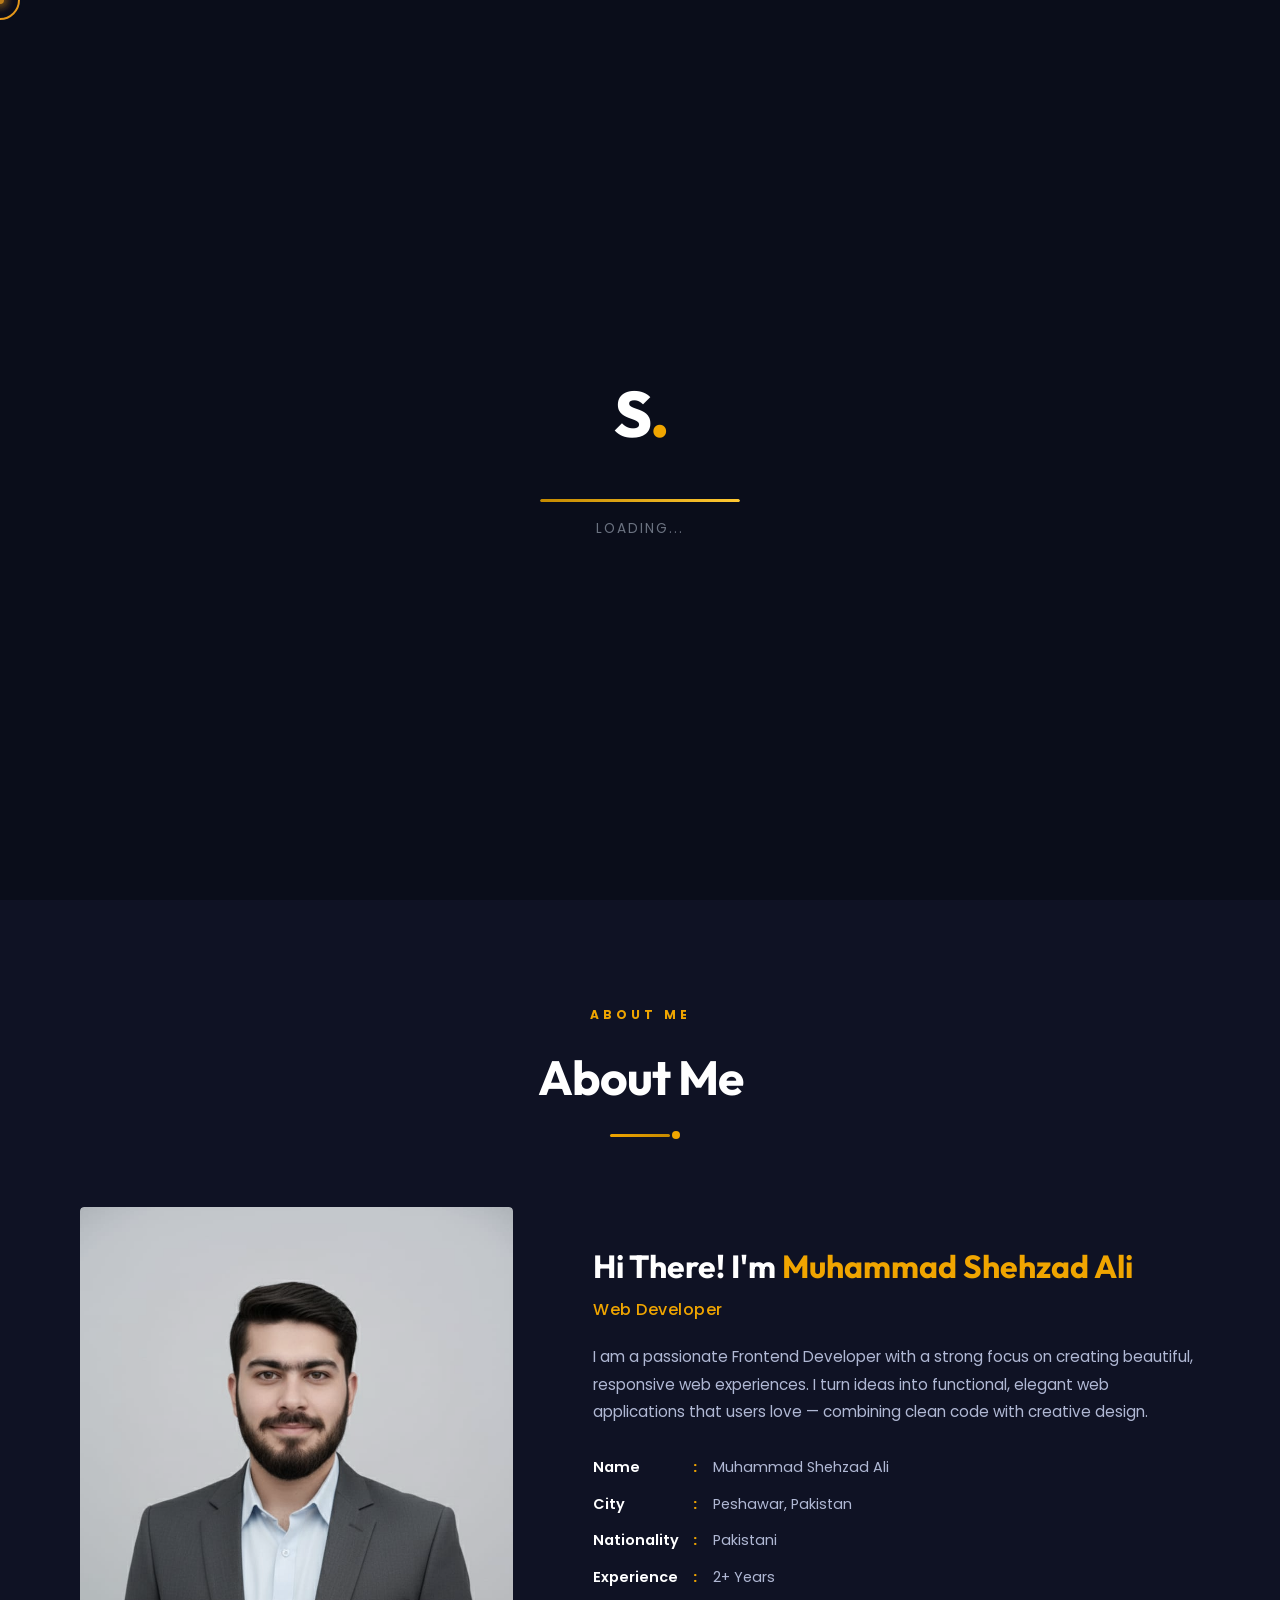
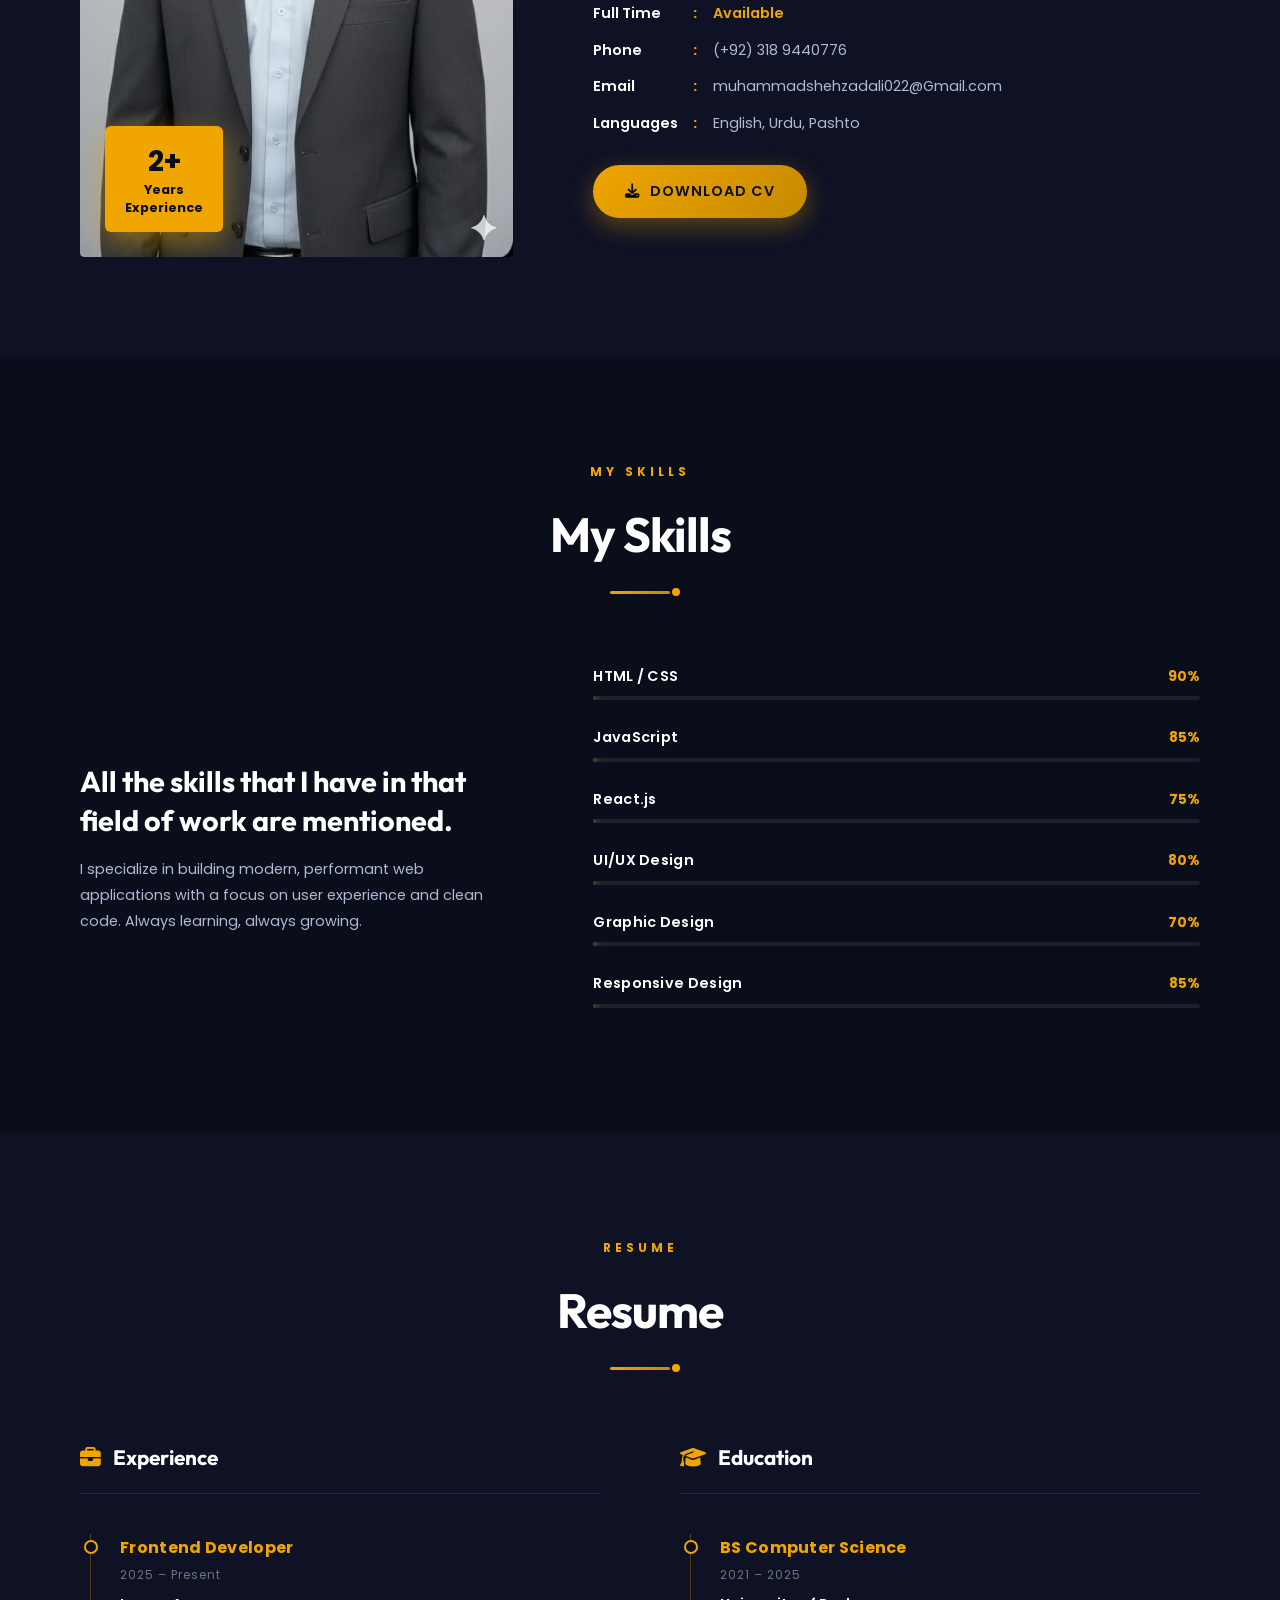
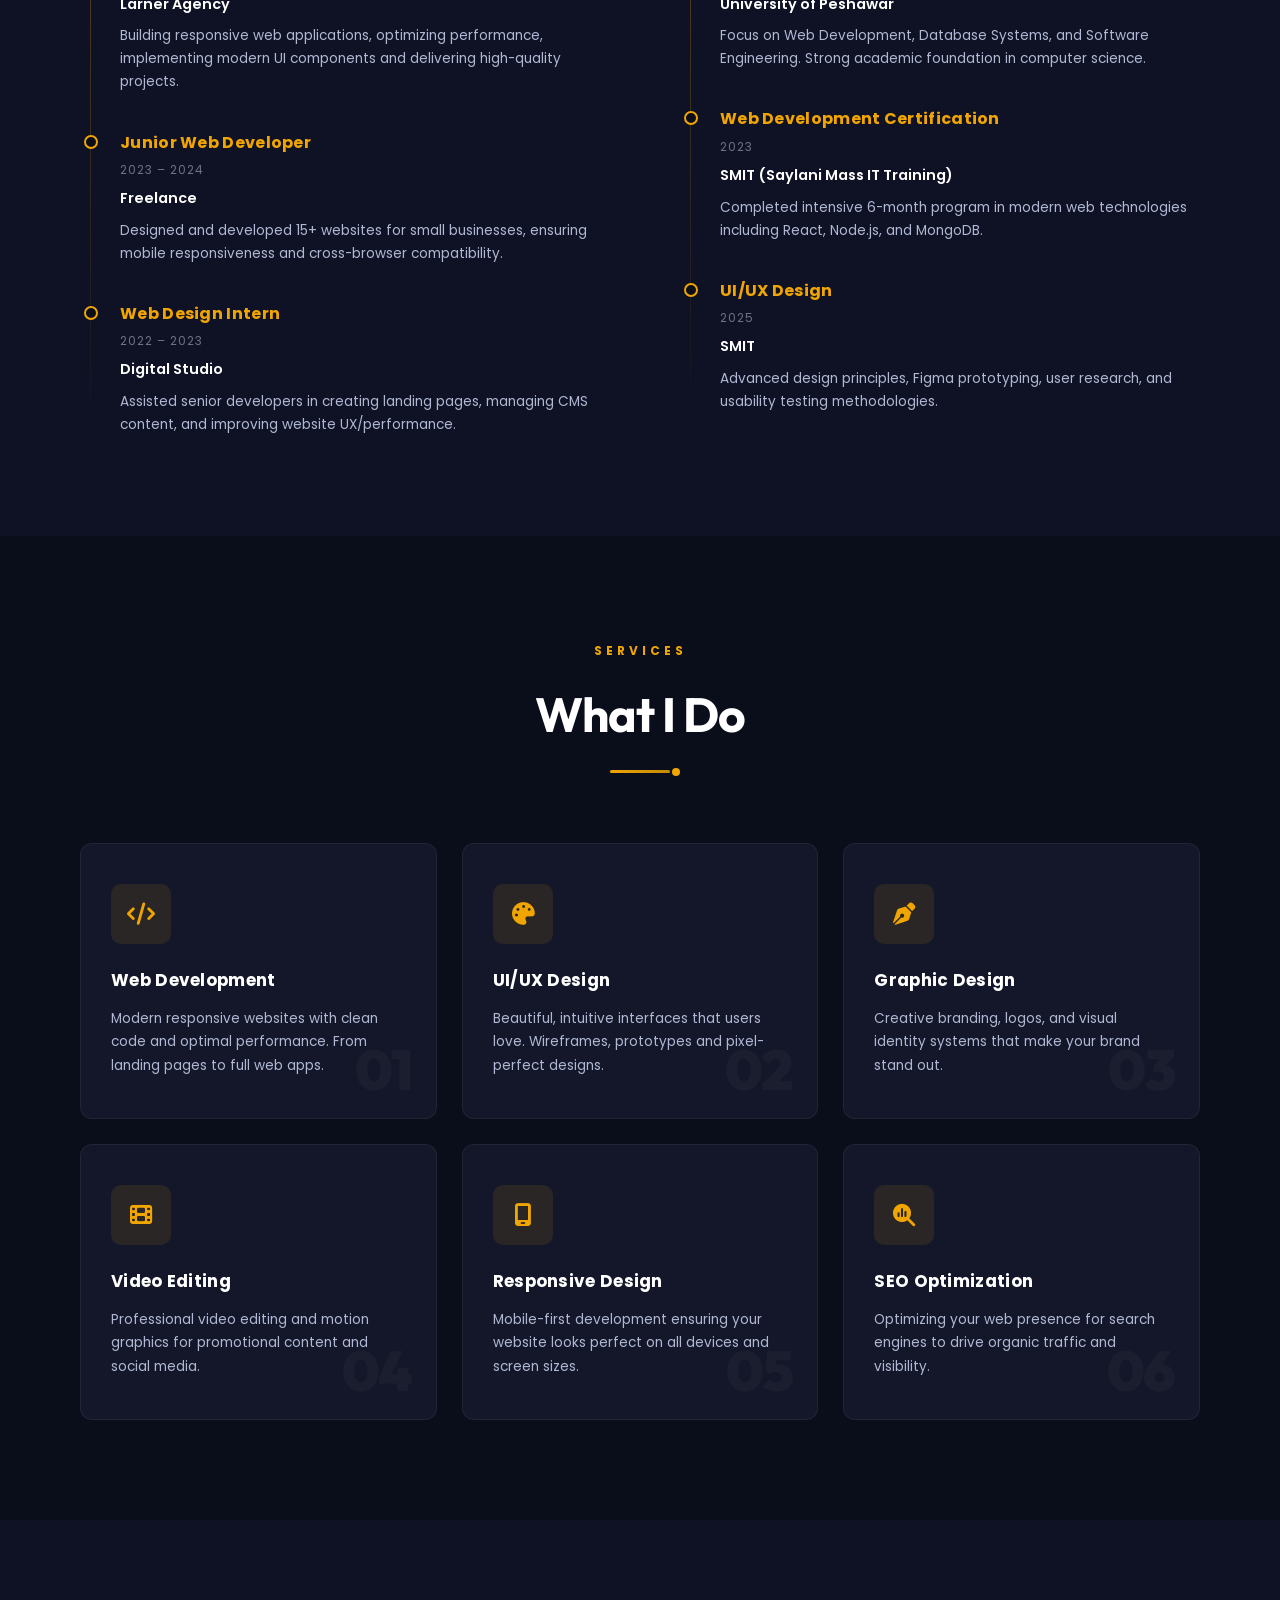
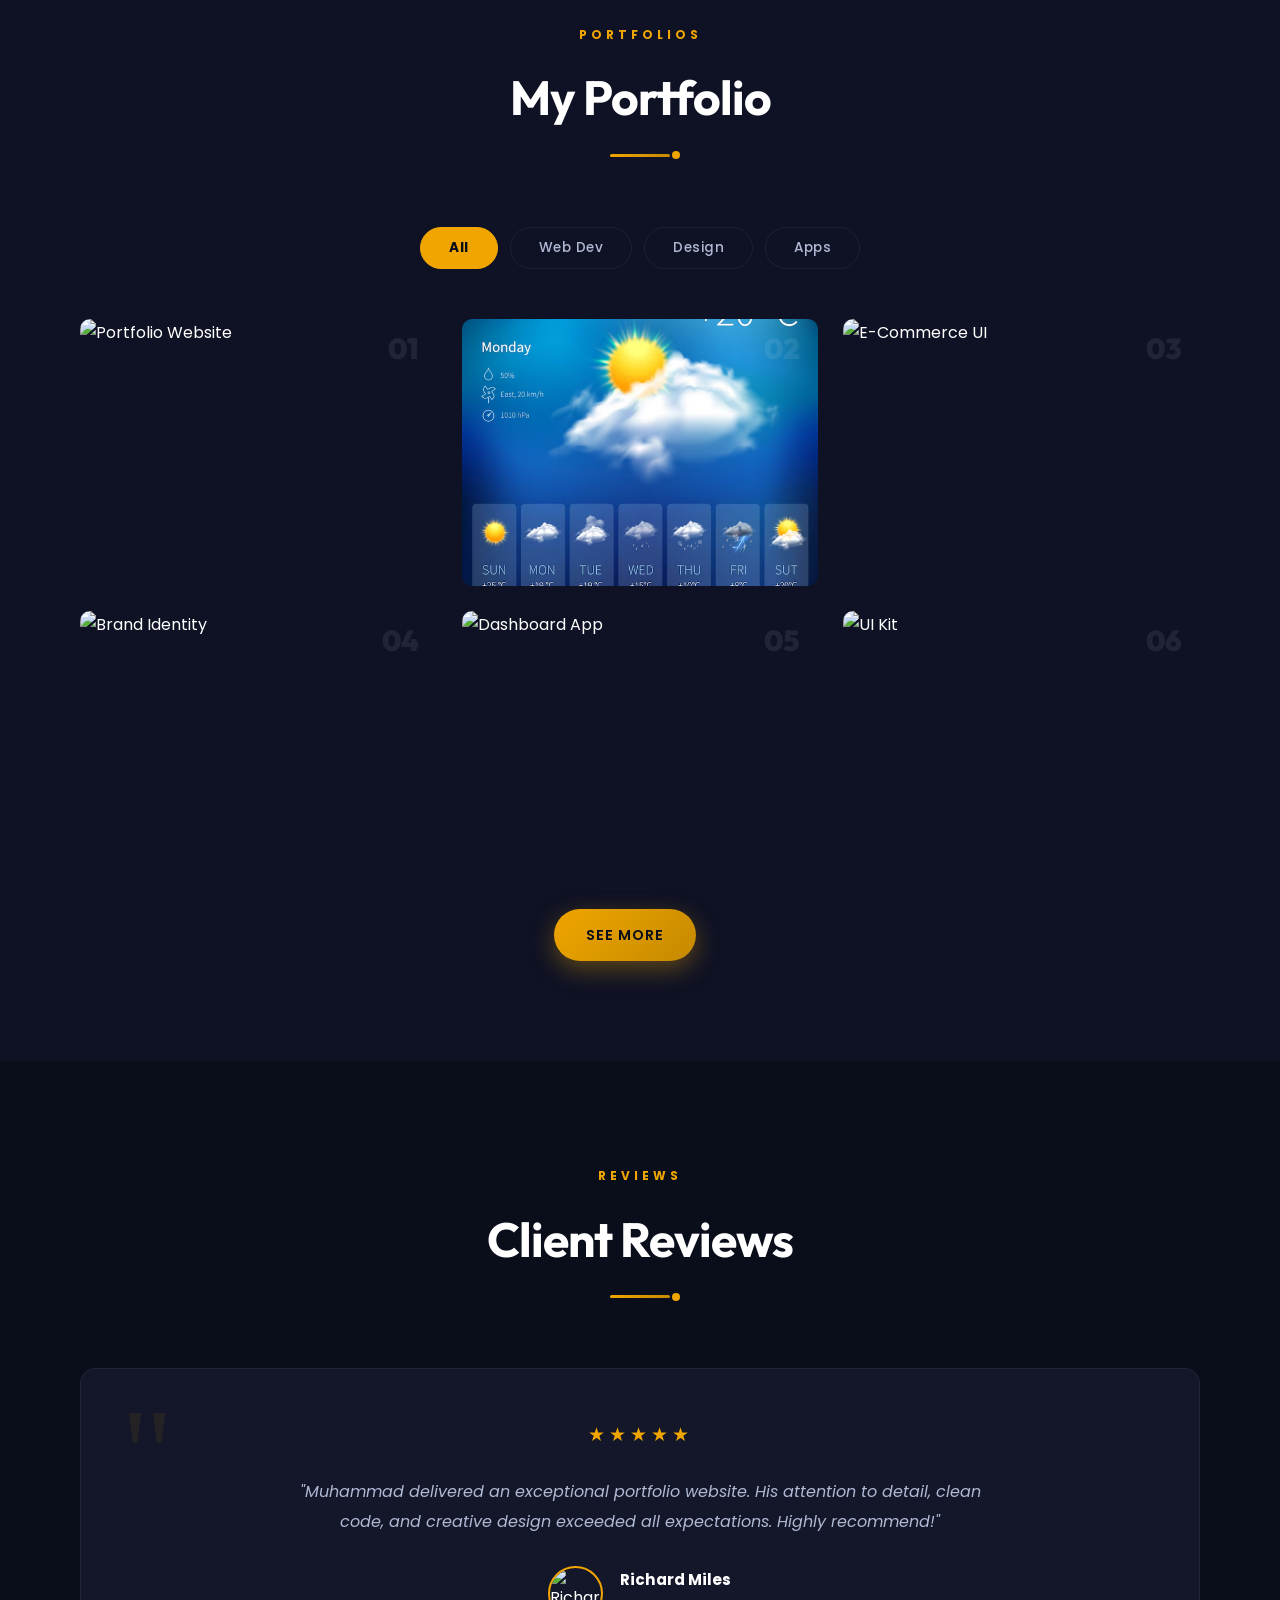
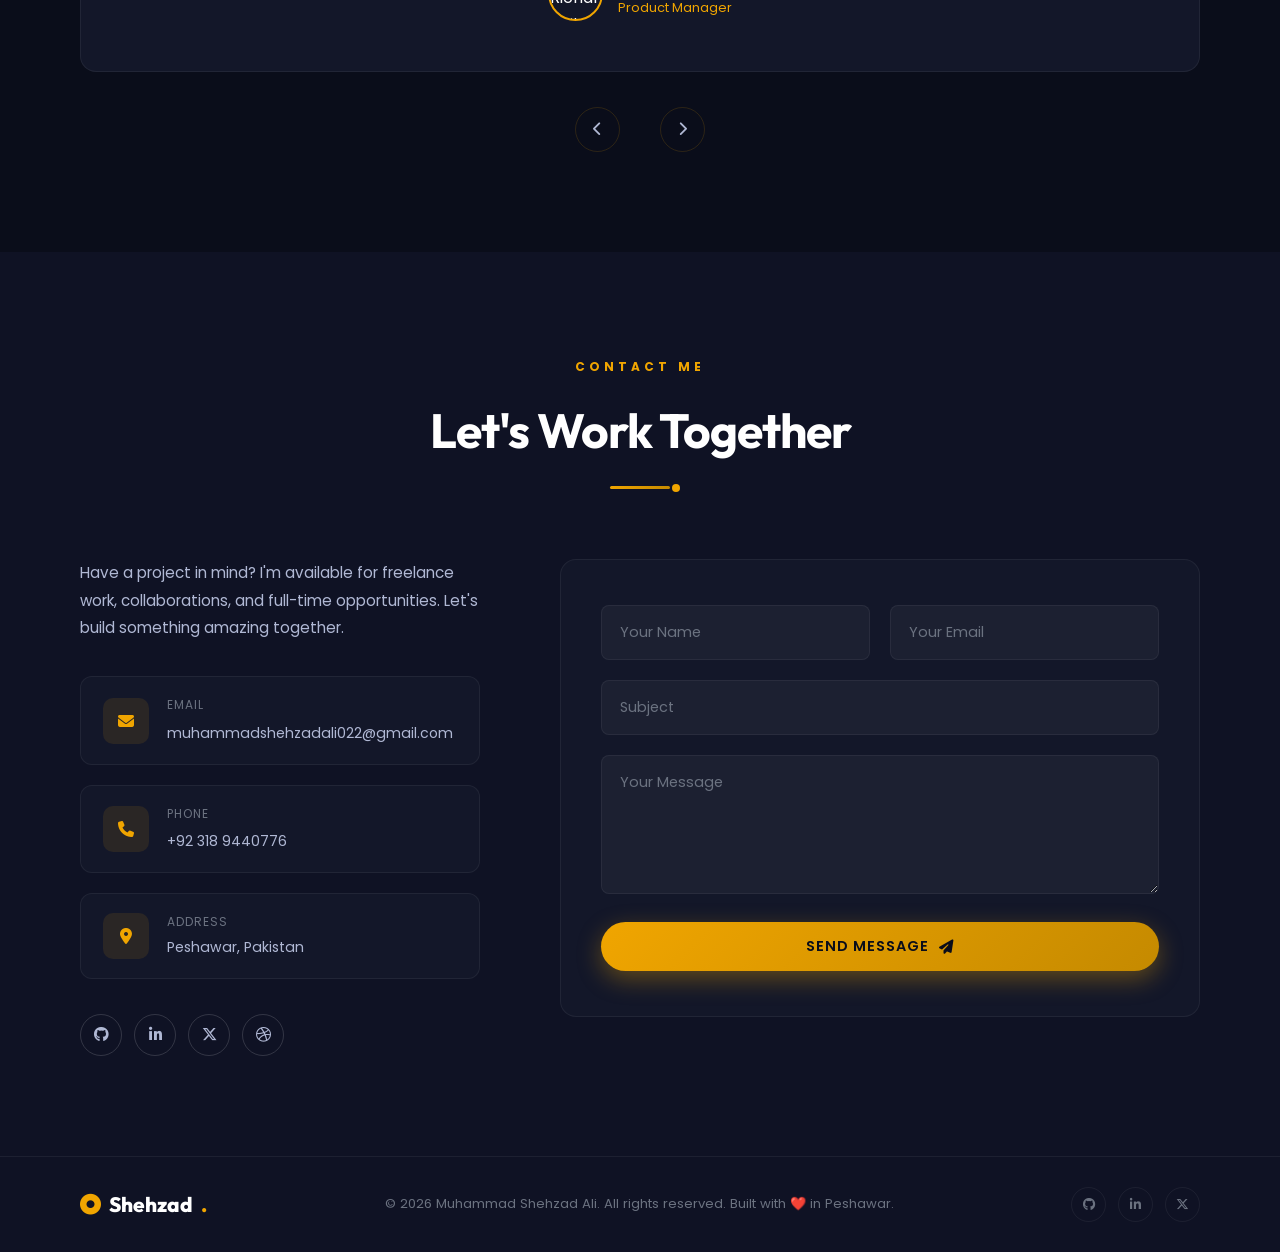
==== public/index.html @ b1529b6b "add new feature" ====
<!DOCTYPE html>
<html lang="en">
<head>
  <meta charset="UTF-8" />
  <meta name="viewport" content="width=device-width, initial-scale=1.0" />
  <title>Muhammad Shehzad Ali — Portfolio</title>
  <meta name="description" content="Muhammad Shehzad Ali — Passionate Frontend Developer from Peshawar, Pakistan. 2+ years of experience creating modern, responsive websites." />
  <meta name="keywords" content="Muhammad Shehzad Ali, Frontend Developer, Web Development, Portfolio, Peshawar" />

  <!-- Google Fonts -->
  <link rel="preconnect" href="https://fonts.googleapis.com" />
  <link rel="preconnect" href="https://fonts.gstatic.com" crossorigin />
  <link href="https://fonts.googleapis.com/css2?family=Poppins:wght@300;400;500;600;700;800;900&family=Outfit:wght@300;400;500;600;700;800&display=swap" rel="stylesheet" />

  <!-- Font Awesome -->
  <link rel="stylesheet" href="https://cdnjs.cloudflare.com/ajax/libs/font-awesome/6.5.0/css/all.min.css" />
      <!-- box icons -->
    <link href="https://unpkg.com/boxicons@2.1.4/css/boxicons.min.css" rel="stylesheet" />

  <!-- GSAP -->
  <script src="https://cdnjs.cloudflare.com/ajax/libs/gsap/3.12.2/gsap.min.js"></script>
  <script src="https://cdnjs.cloudflare.com/ajax/libs/gsap/3.12.2/ScrollTrigger.min.js"></script>
  <script src="https://cdnjs.cloudflare.com/ajax/libs/gsap/3.12.2/TextPlugin.min.js"></script>

  <!-- EmailJS -->
  <script type="text/javascript" src="https://cdn.jsdelivr.net/npm/@emailjs/browser@3/dist/email.min.js"></script>

  <!-- Main CSS -->
  <link rel="stylesheet" href="./style.css" />

</head>
<body>

  <!-- ===== CUSTOM CURSOR ===== -->
  <div class="cursor-outer" id="cursorOuter"></div>
  <div class="cursor-inner" id="cursorInner"></div>
  <div class="cursor-trail" id="cursorTrail"></div>

  <!-- ===== PRELOADER ===== -->
  <div class="preloader" id="preloader">
    <div class="preloader-inner">
      <div class="preloader-logo">S<span>.</span></div>
      <div class="preloader-bar">
        <div class="preloader-progress" id="preloaderProgress"></div>
      </div>
      <p class="preloader-text">Loading...</p>
    </div>
  </div>
  
  <!-- ===== WHATSAPP FLOAT ===== -->
  <a href="https://wa.me/923189440776" target="_blank" class="whatsapp-float" aria-label="Chat on WhatsApp">
    <i class="fab fa-whatsapp"></i>
  </a>


  <!-- ===== NAVIGATION ===== -->
  <header class="header" id="header">
    <nav class="navbar">
      <a href="#home" class="nav-logo">
        <i class="fa-solid fa-circle-dot"></i> Shehzad<span>.</span>
      </a>

      <ul class="nav-menu" id="navMenu">
        <li><a href="#home" class="nav-link active" data-section="home">Home</a></li>
        <li><a href="#about" class="nav-link" data-section="about">About</a></li>
        <li><a href="#resume" class="nav-link" data-section="resume">Resume</a></li>
        <li><a href="#portfolio" class="nav-link" data-section="portfolio">Portfolio</a></li>
        <li><a href="#contact" class="nav-link" data-section="contact">Contact</a></li>
      </ul>

      <div class="nav-right">
        <a href="tel:+923189440776" class="nav-phone">
          <i class="fa-solid fa-phone"></i> +92 318 9440776
        </a>
        <div class="hamburger" id="hamburger">
          <span></span><span></span><span></span>
        </div>
      </div>
    </nav>
  </header>

  <!-- ===== HERO SECTION ===== -->
  <section class="hero" id="home">
    <div class="hero-bg-stars" id="starsBg"></div>
    <div class="hero-left">
      <div class="hero-content">
        <p class="hero-hello">Hello, I'm</p>
        <h1 class="hero-name">Muhammad<br /><span>Shehzad</span><br />Ali</h1>
        <div class="hero-role-wrapper">
          <span class="hero-role" id="heroRole">Web Developer</span>
        </div>
        <div class="hero-btns">
          <a href="#contact" class="btn btn-primary">Hire Me</a>
          <a href="#portfolio" class="btn btn-outline">My Work</a>
        </div>
        <div class="hero-socials">
          <a href="https://github.com/" target="_blank" class="social-icon" title="GitHub"><i class="fa-brands fa-github"></i></a>
          <a href="https://www.linkedin.com/in/muhammad-shehzad-ali-67a84635b/" target="_blank" class="social-icon" title="LinkedIn"><i class="fa-brands fa-linkedin-in"></i></a>
          <a href="+923189440776" target="_blank" class="social-icon" title="Whatsapp"><i class="bx bxl-whatsapp"></i></a>
          <a href="mailto:muhammadshehzadali022@gmail.com" class="social-icon" title="Email"><i class="fa-solid fa-envelope"></i></a>
        </div>
      </div>
    </div>
    <div class="hero-right">
      <div class="hero-img-wrapper">
        <div class="hero-img-bg"></div>
        <img src="./my photo hero image.jpeg" alt="Muhammad Shehzad Ali" class="hero-img hero-img-1" id="heroImg1" />
        <img src="./my photo.jpeg" alt="Muhammad Shehzad Ali" class="hero-img hero-img-2" id="heroImg2" />
        <div class="hero-img-ring ring-1"></div>
        <div class="hero-img-ring ring-2"></div>
      </div>
    </div>
    <div class="hero-scroll-indicator">
      <div class="scroll-mouse">
        <div class="scroll-wheel"></div>
      </div>
      <span>Scroll Down</span>
    </div>
  </section>

  <!-- ===== ABOUT SECTION ===== -->
  <section class="section about-section" id="about">
    <div class="container">
      <div class="section-header">
        <span class="section-subtitle">ABOUT ME</span>
        <h2 class="section-title">About Me</h2>
        <div class="section-line"></div>
      </div>
      <div class="about-grid">
        <div class="about-img-col">
          <div class="about-img-frame">
            <img src="./my photo.jpeg" alt="Muhammad Shehzad Ali" class="about-img" />
            <div class="about-img-overlay">
              <span class="exp-badge"><strong>2+</strong> Years<br/>Experience</span>
            </div>
          </div>
        </div>
        <div class="about-info-col">
          <h3 class="about-greeting">Hi There! I'm <span>Muhammad Shehzad Ali</span></h3>
          <p class="about-role-tag">Web Developer</p>
          <p class="about-desc">I am a passionate Frontend Developer with a strong focus on creating beautiful, responsive web experiences. I turn ideas into functional, elegant web applications that users love — combining clean code with creative design.</p>
          <div class="about-details">
            <div class="detail-row"><span class="detail-label">Name</span><span class="detail-sep">:</span><span class="detail-val">Muhammad Shehzad Ali</span></div>
            <div class="detail-row"><span class="detail-label">City</span><span class="detail-sep">:</span><span class="detail-val">Peshawar, Pakistan</span></div>
            <div class="detail-row"><span class="detail-label">Nationality</span><span class="detail-sep">:</span><span class="detail-val">Pakistani</span></div>
            <div class="detail-row"><span class="detail-label">Experience</span><span class="detail-sep">:</span><span class="detail-val">2+ Years</span></div>
            <div class="detail-row"><span class="detail-label">Full Time</span><span class="detail-sep">:</span><span class="detail-val available">Available</span></div>
            <div class="detail-row"><span class="detail-label">Phone</span><span class="detail-sep">:</span><span class="detail-val"><a href="tel:+923189440776">(+92) 318 9440776</a></span></div>
            <div class="detail-row"><span class="detail-label">Email</span><span class="detail-sep">:</span><span class="detail-val"><a href="mailto:muhammadshehzadali022@gmail.com">muhammadshehzadali022@Gmail.com</a></span></div>
            <div class="detail-row"><span class="detail-label">Languages</span><span class="detail-sep">:</span><span class="detail-val">English, Urdu, Pashto</span></div>
          </div>
          <a href="./Assest/Muhammad_Shehzad_Ali_Updated_Resume_2.pdf" class="btn btn-primary mt-30" download="Muhammad_Shehzad_Ali_Updated_Resume_2.pdf">
            <i class="fa-solid fa-download"></i> Download CV
          </a>
        </div>
      </div>
    </div>
  </section>

  <!-- ===== SKILLS SECTION ===== -->
  <section class="section skills-section" id="skills">
    <div class="container">
      <div class="section-header">
        <span class="section-subtitle">MY SKILLS</span>
        <h2 class="section-title">My Skills</h2>
        <div class="section-line"></div>
      </div>
      <div class="skills-grid">
        <div class="skills-left">
          <h3>All the skills that I have in that field of work are mentioned.</h3>
          <p>I specialize in building modern, performant web applications with a focus on user experience and clean code. Always learning, always growing.</p>
        </div>
        <div class="skills-right">
          <div class="skill-item" data-percent="90">
            <div class="skill-info"><span class="skill-name">HTML / CSS</span><span class="skill-percent">90%</span></div>
            <div class="skill-bar"><div class="skill-fill" data-width="90"></div></div>
          </div>
          <div class="skill-item" data-percent="85">
            <div class="skill-info"><span class="skill-name">JavaScript</span><span class="skill-percent">85%</span></div>
            <div class="skill-bar"><div class="skill-fill" data-width="85"></div></div>
          </div>
          <div class="skill-item" data-percent="75">
            <div class="skill-info"><span class="skill-name">React.js</span><span class="skill-percent">75%</span></div>
            <div class="skill-bar"><div class="skill-fill" data-width="75"></div></div>
          </div>
          <div class="skill-item" data-percent="80">
            <div class="skill-info"><span class="skill-name">UI/UX Design</span><span class="skill-percent">80%</span></div>
            <div class="skill-bar"><div class="skill-fill" data-width="80"></div></div>
          </div>
          <div class="skill-item" data-percent="70">
            <div class="skill-info"><span class="skill-name">Graphic Design</span><span class="skill-percent">70%</span></div>
            <div class="skill-bar"><div class="skill-fill" data-width="70"></div></div>
          </div>
          <div class="skill-item" data-percent="85">
            <div class="skill-info"><span class="skill-name">Responsive Design</span><span class="skill-percent">85%</span></div>
            <div class="skill-bar"><div class="skill-fill" data-width="85"></div></div>
          </div>
        </div>
      </div>
    </div>
  </section>

  <!-- ===== RESUME SECTION ===== -->
  <section class="section resume-section" id="resume">
    <div class="container">
      <div class="section-header">
        <span class="section-subtitle">RESUME</span>
        <h2 class="section-title">Resume</h2>
        <div class="section-line"></div>
      </div>
      <div class="resume-grid">
        <!-- Experience -->
        <div class="resume-col">
          <h3 class="resume-col-title"><i class="fa-solid fa-briefcase"></i> Experience</h3>
          <div class="timeline">
            <div class="timeline-item">
              <div class="timeline-dot"></div>
              <div class="timeline-content">
                <h4 class="tl-role">Frontend Developer</h4>
                <span class="tl-date">2025 – Present</span>
                <h5 class="tl-company">Larner Agency</h5>
                <p>Building responsive web applications, optimizing performance, implementing modern UI components and delivering high-quality projects.</p>
              </div>
            </div>
            <div class="timeline-item">
              <div class="timeline-dot"></div>
              <div class="timeline-content">
                <h4 class="tl-role">Junior Web Developer</h4>
                <span class="tl-date">2023 – 2024</span>
                <h5 class="tl-company">Freelance</h5>
                <p>Designed and developed 15+ websites for small businesses, ensuring mobile responsiveness and cross-browser compatibility.</p>
              </div>
            </div>
            <div class="timeline-item">
              <div class="timeline-dot"></div>
              <div class="timeline-content">
                <h4 class="tl-role">Web Design Intern</h4>
                <span class="tl-date">2022 – 2023</span>
                <h5 class="tl-company">Digital Studio</h5>
                <p>Assisted senior developers in creating landing pages, managing CMS content, and improving website UX/performance.</p>
              </div>
            </div>
          </div>
        </div>
        <!-- Education -->
        <div class="resume-col">
          <h3 class="resume-col-title"><i class="fa-solid fa-graduation-cap"></i> Education</h3>
          <div class="timeline">
            <div class="timeline-item">
              <div class="timeline-dot"></div>
              <div class="timeline-content">
                <h4 class="tl-role">BS Computer Science</h4>
                <span class="tl-date">2021 – 2025</span>
                <h5 class="tl-company">University of Peshawar</h5>
                <p>Focus on Web Development, Database Systems, and Software Engineering. Strong academic foundation in computer science.</p>
              </div>
            </div>
            <div class="timeline-item">
              <div class="timeline-dot"></div>
              <div class="timeline-content">
                <h4 class="tl-role">Web Development Certification</h4>
                <span class="tl-date">2023</span>
                <h5 class="tl-company">SMIT (Saylani Mass IT Training)</h5>
                <p>Completed intensive 6-month program in modern web technologies including React, Node.js, and MongoDB.</p>
              </div>
            </div>
            <div class="timeline-item">
              <div class="timeline-dot"></div>
              <div class="timeline-content">
                <h4 class="tl-role">UI/UX Design</h4>
                <span class="tl-date">2025</span>
                <h5 class="tl-company">SMIT</h5>
                <p>Advanced design principles, Figma prototyping, user research, and usability testing methodologies.</p>
              </div>
            </div>
          </div>
        </div>
      </div>
    </div>
   
  </section>

  <!-- ===== SERVICES SECTION ===== -->
  <section class="section services-section" id="services">
    <div class="container">
      <div class="section-header">
        <span class="section-subtitle">SERVICES</span>
        <h2 class="section-title">What I Do</h2>
        <div class="section-line"></div>
      </div>
      <div class="services-grid">
        <div class="service-card">
          <div class="service-icon"><i class="fa-solid fa-code"></i></div>
          <h3>Web Development</h3>
          <p>Modern responsive websites with clean code and optimal performance. From landing pages to full web apps.</p>
          <div class="service-num">01</div>
        </div>
        <div class="service-card">
          <div class="service-icon"><i class="fa-solid fa-palette"></i></div>
          <h3>UI/UX Design</h3>
          <p>Beautiful, intuitive interfaces that users love. Wireframes, prototypes and pixel-perfect designs.</p>
          <div class="service-num">02</div>
        </div>
        <div class="service-card">
          <div class="service-icon"><i class="fa-solid fa-pen-nib"></i></div>
          <h3>Graphic Design</h3>
          <p>Creative branding, logos, and visual identity systems that make your brand stand out.</p>
          <div class="service-num">03</div>
        </div>
        <div class="service-card">
          <div class="service-icon"><i class="fa-solid fa-film"></i></div>
          <h3>Video Editing</h3>
          <p>Professional video editing and motion graphics for promotional content and social media.</p>
          <div class="service-num">04</div>
        </div>
        <div class="service-card">
          <div class="service-icon"><i class="fa-solid fa-mobile-screen"></i></div>
          <h3>Responsive Design</h3>
          <p>Mobile-first development ensuring your website looks perfect on all devices and screen sizes.</p>
          <div class="service-num">05</div>
        </div>
        <div class="service-card">
          <div class="service-icon"><i class="fa-solid fa-magnifying-glass-chart"></i></div>
          <h3>SEO Optimization</h3>
          <p>Optimizing your web presence for search engines to drive organic traffic and visibility.</p>
          <div class="service-num">06</div>
        </div>
      </div>
    </div>
  </section>

  <!-- ===== PORTFOLIO SECTION ===== -->
  <section class="section portfolio-section" id="portfolio">
    <div class="container">
      <div class="section-header">
        <span class="section-subtitle">PORTFOLIOS</span>
        <h2 class="section-title">My Portfolio</h2>
        <div class="section-line"></div>
      </div>
      <div class="portfolio-filters">
        <button class="filter-btn active" data-filter="all">All</button>
        <button class="filter-btn" data-filter="web">Web Dev</button>
        <button class="filter-btn" data-filter="design">Design</button>
        <button class="filter-btn" data-filter="app">Apps</button>
      </div>
      <div class="portfolio-grid" id="portfolioGrid">
        <div class="portfolio-item" data-category="web">
          <div class="portfolio-img-wrap">
            <img src="https://images.unsplash.com/photo-1467232004584-a241de8bcf5d?w=600&h=400&fit=crop" alt="Portfolio Website" />
            <div class="portfolio-overlay">
              <div class="portfolio-info">
                <h4>Portfolio Website</h4>
                <p>HTML5, CSS3, JavaScript</p>
                <div class="portfolio-links">
                  <a href="https://my-fortfolio-jet.vercel.app/" target="_blank" class="pf-link"><i class="fa-solid fa-link"></i></a>
                  <a href="#" target="_blank" class="pf-link"><i class="fa-brands fa-github"></i></a>
                </div>
              </div>
            </div>
          </div>
          <div class="portfolio-num">01</div>
        </div>
        <div class="portfolio-item" data-category="app">
          <div class="portfolio-img-wrap">
            <img src="./weather app.png" alt="Weather App" />
            <div class="portfolio-overlay">
              <div class="portfolio-info">
                <h4>Weather App Dashboard</h4>
                <p>JavaScript, API, CSS3</p>
                <div class="portfolio-links">
                  <a href="#" target="_blank" class="pf-link"><i class="fa-solid fa-link"></i></a>
                  <a href="#" target="_blank" class="pf-link"><i class="fa-brands fa-github"></i></a>
                </div>
              </div>
            </div>
          </div>
          <div class="portfolio-num">02</div>
        </div>
        <div class="portfolio-item" data-category="web">
          <div class="portfolio-img-wrap">
            <img src="https://images.unsplash.com/photo-1556742049-0cfed4f6a45d?w=600&h=400&fit=crop" alt="E-Commerce UI" />
            <div class="portfolio-overlay">
              <div class="portfolio-info">
                <h4>E-Commerce UI</h4>
                <p>React, TailwindCSS</p>
                <div class="portfolio-links">
                  <a href="#" target="_blank" class="pf-link"><i class="fa-solid fa-link"></i></a>
                  <a href="#" target="_blank" class="pf-link"><i class="fa-brands fa-github"></i></a>
                </div>
              </div>
            </div>
          </div>
          <div class="portfolio-num">03</div>
        </div>
        <div class="portfolio-item" data-category="design">
          <div class="portfolio-img-wrap">
            <img src="https://images.unsplash.com/photo-1559028012-481c04fa702d?w=600&h=400&fit=crop" alt="Brand Identity" />
            <div class="portfolio-overlay">
              <div class="portfolio-info">
                <h4>Brand Identity Design</h4>
                <p>Figma, Adobe XD</p>
                <div class="portfolio-links">
                  <a href="#" target="_blank" class="pf-link"><i class="fa-solid fa-link"></i></a>
                  <a href="#" target="_blank" class="pf-link"><i class="fa-brands fa-behance"></i></a>
                </div>
              </div>
            </div>
          </div>
          <div class="portfolio-num">04</div>
        </div>
        <div class="portfolio-item" data-category="app">
          <div class="portfolio-img-wrap">
            <img src="https://images.unsplash.com/photo-1551288049-bebda4e38f71?w=600&h=400&fit=crop" alt="Dashboard App" />
            <div class="portfolio-overlay">
              <div class="portfolio-info">
                <h4>Analytics Dashboard</h4>
                <p>React, Chart.js, API</p>
                <div class="portfolio-links">
                  <a href="#" target="_blank" class="pf-link"><i class="fa-solid fa-link"></i></a>
                  <a href="#" target="_blank" class="pf-link"><i class="fa-brands fa-github"></i></a>
                </div>
              </div>
            </div>
          </div>
          <div class="portfolio-num">05</div>
        </div>
        <div class="portfolio-item" data-category="design">
          <div class="portfolio-img-wrap">
            <img src="https://images.unsplash.com/photo-1587440871875-191322ee64b0?w=600&h=400&fit=crop" alt="UI Kit" />
            <div class="portfolio-overlay">
              <div class="portfolio-info">
                <h4>Mobile UI Kit</h4>
                <p>Figma, Adobe Illustrator</p>
                <div class="portfolio-links">
                  <a href="#" target="_blank" class="pf-link"><i class="fa-solid fa-link"></i></a>
                  <a href="#" target="_blank" class="pf-link"><i class="fa-brands fa-dribbble"></i></a>
                </div>
              </div>
            </div>
          </div>
          <div class="portfolio-num">06</div>
        </div>
      </div>
      <div class="portfolio-section-container-btn">
       <a href="#" class="btn btn-primary mt-30">
         See More
          </a>
        </div>
    </div>

    
  </section>

  <!-- ===== TESTIMONIALS SECTION ===== -->
  <section class="section testimonials-section" id="testimonials">
    <div class="container">
      <div class="section-header">
        <span class="section-subtitle">REVIEWS</span>
        <h2 class="section-title">Client Reviews</h2>
        <div class="section-line"></div>
      </div>
      <div class="testimonials-slider" id="testimonialsSlider">
        <div class="testimonial-track" id="testimonialTrack">
          <div class="testimonial-card">
            <div class="testimonial-stars">★★★★★</div>
            <p>"Muhammad delivered an exceptional portfolio website. His attention to detail, clean code, and creative design exceeded all expectations. Highly recommend!"</p>
            <div class="testimonial-author">
              <img src="https://i.pravatar.cc/60?img=12" alt="Richard Miles" />
              <div><strong>Richard Miles</strong><span>Product Manager</span></div>
            </div>
          </div>
          <div class="testimonial-card">
            <div class="testimonial-stars">★★★★★</div>
            <p>"Working with Shehzad was a pleasure. He understood our requirements perfectly and delivered a stunning e-commerce site on time and within budget."</p>
            <div class="testimonial-author">
              <img src="https://i.pravatar.cc/60?img=5" alt="Vesta Shufelt" />
              <div><strong>Vesta Shufelt</strong><span>CEO, DesignHub</span></div>
            </div>
          </div>
          <div class="testimonial-card">
            <div class="testimonial-stars">★★★★★</div>
            <p>"Excellent work! The website looks professional and loads incredibly fast. The animations and transitions are smooth and the design is top-notch."</p>
            <div class="testimonial-author">
              <img src="https://i.pravatar.cc/60?img=8" alt="Joseph Alves" />
              <div><strong>Joseph Alves</strong><span>Marketing Director</span></div>
            </div>
          </div>
          <div class="testimonial-card">
            <div class="testimonial-stars">★★★★★</div>
            <p>"Shehzad transformed our old website into a modern, responsive experience. Our bounce rate dropped significantly and conversions improved dramatically!"</p>
            <div class="testimonial-author">
              <img src="https://i.pravatar.cc/60?img=15" alt="Sarah Ahmad" />
              <div><strong>Sarah Ahmad</strong><span>Business Owner</span></div>
            </div>
          </div>
        </div>
        <div class="slider-controls">
          <button class="slider-btn prev-btn" id="prevBtn"><i class="fa-solid fa-chevron-left"></i></button>
          <div class="slider-dots" id="sliderDots"></div>
          <button class="slider-btn next-btn" id="nextBtn"><i class="fa-solid fa-chevron-right"></i></button>
        </div>
      </div>
    </div>
  </section>

  <!-- ===== CONTACT SECTION ===== -->
  <section class="section contact-section" id="contact">
    <div class="container">
      <div class="section-header">
        <span class="section-subtitle">CONTACT ME</span>
        <h2 class="section-title">Let's Work Together</h2>
        <div class="section-line"></div>
      </div>
      <div class="contact-grid">
        <div class="contact-info">
          <p class="contact-desc">Have a project in mind? I'm available for freelance work, collaborations, and full-time opportunities. Let's build something amazing together.</p>
          <div class="contact-cards">
            <div class="contact-card">
              <div class="contact-card-icon"><i class="fa-solid fa-envelope"></i></div>
              <div>
                <span>Email</span>
                <a href="mailto:muhammadshehzadali022@gmail.com">muhammadshehzadali022@gmail.com</a>
              </div>
            </div>
            <div class="contact-card">
              <div class="contact-card-icon"><i class="fa-solid fa-phone"></i></div>
              <div>
                <span>Phone</span>
                <a href="tel:+923189440776">+92 318 9440776</a>
              </div>
            </div>
            <div class="contact-card">
              <div class="contact-card-icon"><i class="fa-solid fa-location-dot"></i></div>
              <div>
                <span>Address</span>
                <p>Peshawar, Pakistan</p>
              </div>
            </div>
          </div>
          <div class="contact-socials">
            <a href="https://github.com" target="_blank" class="social-icon"><i class="fa-brands fa-github"></i></a>
            <a href="https://linkedin.com" target="_blank" class="social-icon"><i class="fa-brands fa-linkedin-in"></i></a>
            <a href="https://twitter.com" target="_blank" class="social-icon"><i class="fa-brands fa-x-twitter"></i></a>
            <a href="https://dribbble.com" target="_blank" class="social-icon"><i class="fa-brands fa-dribbble"></i></a>
          </div>
        </div>
        <div class="contact-form-wrap">
          <form class="contact-form" id="contactForm">
            <div class="form-row">
              <div class="form-group">
                <input type="text" id="fromName" name="from_name" placeholder="Your Name" required />
                <label for="fromName">Your Name</label>
              </div>
              <div class="form-group">
                <input type="email" id="fromEmail" name="from_email" placeholder="Your Email" required />
                <label for="fromEmail">Your Email</label>
              </div>
            </div>
            <div class="form-group">
              <input type="text" id="subject" name="subject" placeholder="Subject" required />
              <label for="subject">Subject</label>
            </div>
            <div class="form-group">
              <textarea id="message" name="message" rows="5" placeholder="Your Message" required></textarea>
              <label for="message">Your Message</label>
            </div>
            <button type="submit" class="btn btn-primary btn-full" id="submitBtn">
              <span class="btn-text">Send Message</span>
              <i class="fa-solid fa-paper-plane"></i>
            </button>
            <div class="form-status" id="formStatus"></div>
          </form>
        </div>
      </div>
    </div>
  </section>

  <!-- ===== FOOTER ===== -->
  <footer class="footer">
    <div class="container">
      <div class="footer-inner">
        <a href="#home" class="footer-logo">
          <i class="fa-solid fa-circle-dot"></i> Shehzad<span>.</span>
        </a>
        <p class="footer-text">© 2026 Muhammad Shehzad Ali. All rights reserved. Built with ❤️ in Peshawar.</p>
        <div class="footer-socials">
          <a href="https://github.com/" target="_blank"><i class="fa-brands fa-github"></i></a>
          <a href="https://www.linkedin.com/in/muhammad-shehzad-ali-67a84635b/" target="_blank"><i class="fa-brands fa-linkedin-in"></i></a>
          <a href="https://twitter.com" target="_blank"><i class="fa-brands fa-x-twitter"></i></a>
        </div>
      </div>
    </div>
  </footer>

  <!-- Back to Top -->
  <button class="back-to-top" id="backToTop" title="Back to top">
    <i class="fa-solid fa-arrow-up"></i>
  </button>

  <script src="main.js"></script>
</body>
</html>
---- public/style.css ----
/* ===== CSS VARIABLES ===== */
:root {
  --bg-primary: #0a0d1a;
  --bg-secondary: #0f1224;
  --bg-card: #131729;
  --bg-card-hover: #181d30;
  --accent-gold: #f0a500;
  --accent-gold-dark: #c58a00;
  --accent-gold-light: #ffc832;
  --text-primary: #ffffff;
  --text-secondary: #b0b8d4;
  --text-muted: #6b7280;
  --border-color: rgba(240, 165, 0, 0.15);
  --border-subtle: rgba(255, 255, 255, 0.06);
  --shadow-gold: 0 0 30px rgba(240, 165, 0, 0.25);
  --shadow-card: 0 8px 40px rgba(0, 0, 0, 0.5);
  --font-primary: 'Poppins', sans-serif;
  --font-secondary: 'Outfit', sans-serif;
  --nav-height: 75px;
  --transition: all 0.35s cubic-bezier(0.4, 0, 0.2, 1);
}

/* ===== RESET & BASE ===== */
*, *::before, *::after {
  margin: 0;
  padding: 0;
  box-sizing: border-box;
}

html {
  scroll-behavior: smooth;
  overflow-x: hidden;
}

body {
  font-family: var(--font-primary);
  background-color: var(--bg-primary);
  color: var(--text-primary);
  line-height: 1.7;
  overflow-x: hidden;
  cursor: none;
}

a {
  text-decoration: none;
  color: inherit;
  transition: var(--transition);
}

img {
  max-width: 100%;
  display: block;
}

ul {
  list-style: none;
}

/* ===== CUSTOM SCROLLBAR ===== */
::-webkit-scrollbar {
  width: 5px;
}
::-webkit-scrollbar-track {
  background: var(--bg-secondary);
}
::-webkit-scrollbar-thumb {
  background: var(--accent-gold);
  border-radius: 10px;
}

/* =============================================
   CUSTOM CURSOR – Water Flow Effect
   ============================================= */
.cursor-outer,
.cursor-inner,
.cursor-trail {
  position: fixed;
  border-radius: 50%;
  pointer-events: none;
  z-index: 99999;
  transition: opacity 0.3s ease;
  mix-blend-mode: difference;
}

.cursor-outer {
  width: 40px;
  height: 40px;
  border: 2px solid var(--accent-gold);
  top: -20px;
  left: -20px;
  transition: transform 0.12s ease, width 0.3s ease, height 0.3s ease, border-color 0.3s ease;
  background: radial-gradient(circle, rgba(240, 165, 0, 0.05) 0%, transparent 70%);
}

.cursor-inner {
  width: 8px;
  height: 8px;
  background: var(--accent-gold);
  top: -4px;
  left: -4px;
  transition: transform 0.06s ease, width 0.2s ease, height 0.2s ease;
  box-shadow: 0 0 10px var(--accent-gold), 0 0 20px rgba(240,165,0,0.5);
}

.cursor-trail {
  width: 20px;
  height: 20px;
  background: radial-gradient(circle, rgba(240, 165, 0, 0.3) 0%, transparent 70%);
  top: -10px;
  left: -10px;
  transition: transform 0.2s ease;
  filter: blur(3px);
}

body.cursor-hover .cursor-outer {
  width: 60px;
  height: 60px;
  border-color: var(--accent-gold-light);
  background: radial-gradient(circle, rgba(240, 165, 0, 0.1) 0%, transparent 70%);
}

body.cursor-hover .cursor-inner {
  width: 12px;
  height: 12px;
  background: var(--accent-gold-light);
}

/* =============================================
   PRELOADER
   ============================================= */
.preloader {
  position: fixed;
  inset: 0;
  background: var(--bg-primary);
  z-index: 99998;
  display: flex;
  align-items: center;
  justify-content: center;
  flex-direction: column;
  transition: opacity 0.6s ease, visibility 0.6s ease;
}

.preloader.hidden {
  opacity: 0;
  visibility: hidden;
  pointer-events: none;
}

.preloader-inner {
  text-align: center;
}

.preloader-logo {
  font-family: var(--font-secondary);
  font-size: 4rem;
  font-weight: 800;
  color: var(--text-primary);
  letter-spacing: -2px;
  margin-bottom: 30px;
  animation: preloaderPulse 1.5s ease infinite;
}

.preloader-logo span { color: var(--accent-gold); }

@keyframes preloaderPulse {
  0%, 100% { opacity: 1; }
  50% { opacity: 0.5; }
}

.preloader-bar {
  width: 200px;
  height: 3px;
  background: rgba(255,255,255,0.1);
  border-radius: 10px;
  overflow: hidden;
  margin: 0 auto 15px;
}

.preloader-progress {
  height: 100%;
  width: 0%;
  background: linear-gradient(90deg, var(--accent-gold-dark), var(--accent-gold-light));
  border-radius: 10px;
  animation: preloaderLoad 2s ease forwards;
}

@keyframes preloaderLoad {
  0% { width: 0%; }
  100% { width: 100%; }
}

.preloader-text {
  color: var(--text-muted);
  font-size: 0.85rem;
  letter-spacing: 2px;
  text-transform: uppercase;
}

/* =============================================
   NAV / HEADER
   ============================================= */
.header {
  position: fixed;
  top: 0;
  width: 100%;
  z-index: 1000;
  padding: 0 40px;
  height: var(--nav-height);
  display: flex;
  align-items: center;
  transition: var(--transition);
}

.header.scrolled {
  background: rgba(10, 13, 26, 0.95);
  backdrop-filter: blur(20px);
  box-shadow: 0 2px 30px rgba(0, 0, 0, 0.5);
  border-bottom: 1px solid var(--border-color);
}

.navbar {
  display: flex;
  align-items: center;
  justify-content: space-between;
  width: 100%;
  max-width: 1300px;
  margin: 0 auto;
}

.nav-logo {
  font-family: var(--font-secondary);
  font-size: 1.6rem;
  font-weight: 800;
  color: var(--text-primary);
  letter-spacing: -1px;
  display: flex;
  align-items: center;
  gap: 8px;
}

.nav-logo i {
  color: var(--accent-gold);
  font-size: 1.2rem;
  animation: logoPulse 2s infinite;
}

@keyframes logoPulse {
  0%, 100% { transform: scale(1); }
  50% { transform: scale(1.1); }
}

.nav-logo span { color: var(--accent-gold); }

.nav-menu {
  display: flex;
  align-items: center;
  gap: 35px;
}

.nav-link {
  font-size: 0.85rem;
  font-weight: 500;
  letter-spacing: 1.5px;
  text-transform: uppercase;
  color: var(--text-secondary);
  position: relative;
  padding-bottom: 4px;
}

.nav-link::after {
  content: '';
  position: absolute;
  bottom: 0;
  left: 0;
  width: 0;
  height: 2px;
  background: var(--accent-gold);
  transition: width 0.3s ease;
}

.nav-link:hover::after,
.nav-link.active::after {
  width: 100%;
}

.nav-link:hover,
.nav-link.active {
  color: var(--accent-gold);
}

.nav-right {
  display: flex;
  align-items: center;
  gap: 20px;
}

.nav-phone {
  font-size: 0.85rem;
  color: var(--text-secondary);
  display: flex;
  align-items: center;
  gap: 8px;
  padding: 8px 18px;
  border-radius: 25px;
  border: 1px solid var(--border-color);
  transition: var(--transition);
}

.nav-phone:hover {
  border-color: var(--accent-gold);
  color: var(--accent-gold);
}

.nav-phone i { color: var(--accent-gold); }

.hamburger {
  display: none;
  flex-direction: column;
  gap: 5px;
  cursor: pointer;
  padding: 5px;
}

.hamburger span {
  display: block;
  width: 25px;
  height: 2px;
  background: var(--text-primary);
  transition: var(--transition);
  border-radius: 2px;
}

.hamburger.active span:nth-child(1) { transform: rotate(45deg) translate(5px, 5px); }
.hamburger.active span:nth-child(2) { opacity: 0; }
.hamburger.active span:nth-child(3) { transform: rotate(-45deg) translate(5px, -5px); }

/* =============================================
   HERO SECTION
   ============================================= */
.hero {
  min-height: 100vh;
  display: flex;
  align-items: stretch;
  position: relative;
  overflow: hidden;
  padding-top: var(--nav-height);
}

.hero-bg-stars {
  position: absolute;
  inset: 0;
  overflow: hidden;
  pointer-events: none;
}

.star {
  position: absolute;
  background: white;
  border-radius: 50%;
  opacity: 0;
  animation: starTwinkle var(--duration, 3s) ease-in-out infinite var(--delay, 0s);
}

@keyframes starTwinkle {
  0%, 100% { opacity: 0; transform: scale(1); }
  50% { opacity: var(--opacity, 0.7); transform: scale(1.5); }
}

.hero-left {
  flex: 1;
  display: flex;
  align-items: center;
  padding: 80px 60px 80px 80px;
  position: relative;
  z-index: 2;
}

.hero-content {
  max-width: 550px;
}

.hero-hello {
  font-size: 1.1rem;
  color: var(--text-secondary);
  margin-bottom: 10px;
  opacity: 0;
  letter-spacing: 1px;
}

.hero-name {
  font-family: var(--font-secondary);
  font-size: clamp(3rem, 6vw, 5.5rem);
  font-weight: 800;
  line-height: 1.05;
  margin-bottom: 15px;
  opacity: 0;
  letter-spacing: -2px;
}

.hero-name span { color: var(--accent-gold); }

.hero-role-wrapper {
  margin-bottom: 35px;
  opacity: 0;
}

.hero-role {
  font-size: 1.15rem;
  color: var(--text-secondary);
  font-weight: 400;
  letter-spacing: 0.5px;
}

.hero-btns {
  display: flex;
  gap: 18px;
  flex-wrap: wrap;
  margin-bottom: 40px;
  opacity: 0;
}

.hero-socials {
  display: flex;
  gap: 15px;
  opacity: 0;
}

.hero-right {
  flex: 0 0 45%;
  position: relative;
  display: flex;
  align-items: flex-end;
  justify-content: center;
  overflow: hidden;
}

.hero-img-wrapper {
  position: relative;
  width: 100%;
  height: 100%;
  display: flex;
  align-items: flex-end;
  justify-content: center;
  perspective: 1000px;
}

/* Glowing effect behind image */
.hero-img-wrapper::before {
  content: '';
  position: absolute;
  width: 80%;
  height: 80%;
  background: radial-gradient(circle, rgba(240, 165, 0, 0.3) 0%, transparent 70%);
  filter: blur(60px);
  z-index: 1;
  top: 50%;
  left: 50%;
  transform: translate(-50%, -50%);
  animation: glowPulse 3s ease-in-out infinite;
}

@keyframes glowPulse {
  0%, 100% { 
    opacity: 0.4;
    transform: translate(-50%, -50%) scale(1);
  }
  50% { 
    opacity: 0.7;
    transform: translate(-50%, -50%) scale(1.1);
  }
}

.hero-img-bg {
  position: absolute;
  right: -100px;
  top: 0;
  bottom: 0;
  width: calc(100% + 100px);
  background: linear-gradient(135deg, rgba(240, 165, 0, 0.08) 0%, rgba(15, 18, 36, 0) 60%);
  clip-path: polygon(15% 0%, 100% 0%, 100% 100%, 0% 100%);
}

.hero-img {
  width: 85%;
  max-width: 500px;
  height: auto;
  object-fit: cover;
  position: absolute;
  z-index: 2;
  filter: grayscale(20%) contrast(1.05) brightness(1.05);
  opacity: 0;
  transform: scale(0.9) rotateY(-15deg);
  border-radius: 20px;
  box-shadow: 
    0 20px 60px rgba(0, 0, 0, 0.5),
    0 0 40px rgba(240, 165, 0, 0.2),
    inset 0 0 0 1px rgba(240, 165, 0, 0.1);
  transition: filter 0.3s ease;
  bottom: 0;
  left: 50%;
  transform-origin: center center;
  margin-left: -42.5%;
}

.hero-img-1 {
  opacity: 1;
  transform: scale(1) rotateY(0deg);
}

.hero-img-2 {
  opacity: 0;
  transform: scale(0.95) rotateY(15deg);
}

.hero-img:hover {
  filter: grayscale(0%) contrast(1.1) brightness(1.1);
}

.hero-img-ring {
  position: absolute;
  border-radius: 50%;
  border: 1px solid rgba(240, 165, 0, 0.2);
  animation: ringPulse 3s ease infinite;
  pointer-events: none;
}

.ring-1 {
  width: 300px;
  height: 300px;
  top: 50%;
  left: 50%;
  transform: translate(-50%, -50%) scale(0.5);
  animation-delay: 0s;
}

.ring-2 {
  width: 500px;
  height: 500px;
  top: 50%;
  left: 50%;
  transform: translate(-50%, -50%) scale(0.5);
  animation-delay: 1s;
}

@keyframes ringPulse {
  0% { opacity: 0; transform: translate(-50%,-50%) scale(0.5); }
  50% { opacity: 0.6; }
  100% { opacity: 0; transform: translate(-50%,-50%) scale(1); }
}

/* Hero particles */
.hero-particle {
  position: absolute;
  pointer-events: none;
  z-index: 3;
}

.hero-scroll-indicator {
  position: absolute;
  bottom: 30px;
  left: 50%;
  transform: translateX(-50%);
  display: flex;
  flex-direction: column;
  align-items: center;
  gap: 10px;
  opacity: 0;
  animation: fadeInUp 1s ease 2s forwards;
}

.scroll-mouse {
  width: 24px;
  height: 38px;
  border: 2px solid var(--accent-gold);
  border-radius: 12px;
  display: flex;
  justify-content: center;
  padding-top: 6px;
}

.scroll-wheel {
  width: 4px;
  height: 8px;
  background: var(--accent-gold);
  border-radius: 2px;
  animation: scrollWheel 1.5s ease infinite;
}

@keyframes scrollWheel {
  0% { transform: translateY(0); opacity: 1; }
  100% { transform: translateY(10px); opacity: 0; }
}

.hero-scroll-indicator span {
  font-size: 0.7rem;
  letter-spacing: 2px;
  text-transform: uppercase;
  color: var(--text-muted);
}

/* =============================================
   BUTTONS
   ============================================= */
.btn {
  display: inline-flex;
  align-items: center;
  gap: 10px;
  padding: 14px 32px;
  border-radius: 50px;
  font-family: var(--font-primary);
  font-size: 0.9rem;
  font-weight: 600;
  letter-spacing: 0.5px;
  cursor: pointer;
  border: none;
  position: relative;
  overflow: hidden;
  transition: var(--transition);
  text-transform: uppercase;
  letter-spacing: 1px;
}

.btn::before {
  content: '';
  position: absolute;
  inset: 0;
  background: rgba(255,255,255,0.1);
  transform: scaleX(0);
  transform-origin: left;
  transition: transform 0.35s ease;
}

.btn:hover::before { transform: scaleX(1); }

.btn-primary {
  background: linear-gradient(135deg, var(--accent-gold) 0%, var(--accent-gold-dark) 100%);
  color: #0a0d1a;
  box-shadow: 0 8px 25px rgba(240, 165, 0, 0.35);
}

.btn-primary:hover {
  transform: translateY(-3px);
  box-shadow: 0 15px 35px rgba(240, 165, 0, 0.5);
  color: #0a0d1a;
}

.btn-outline {
  background: transparent;
  color: var(--text-primary);
  border: 2px solid rgba(255,255,255,0.3);
}

.btn-outline:hover {
  border-color: var(--accent-gold);
  color: var(--accent-gold);
  transform: translateY(-3px);
}

.btn-full { width: 100%; justify-content: center; }

.mt-30 { margin-top: 30px; }

.portfolio-section-container-btn {
  display: flex;
  justify-content: center;
  margin-right: 30px;
}

/* =============================================
   SOCIAL ICONS
   ============================================= */
.social-icon {
  width: 42px;
  height: 42px;
  border: 1px solid rgba(255,255,255,0.15);
  border-radius: 50%;
  display: flex;
  align-items: center;
  justify-content: center;
  color: var(--text-secondary);
  font-size: 0.95rem;
  transition: var(--transition);
  position: relative;
  overflow: hidden;
}

.social-icon::before {
  content: '';
  position: absolute;
  inset: 0;
  background: var(--accent-gold);
  border-radius: 50%;
  transform: scale(0);
  transition: transform 0.3s ease;
}

.social-icon:hover::before { transform: scale(1); }

.social-icon:hover {
  color: var(--bg-primary);
  border-color: var(--accent-gold);
  transform: translateY(-4px);
  box-shadow: 0 8px 20px rgba(240,165,0,0.4);
}

.social-icon i { position: relative; z-index: 1; }

/* =============================================
   SECTION COMMONS
   ============================================= */
.section {
  padding: 100px 0;
  position: relative;
}

.section:nth-child(even) { background: var(--bg-secondary); }

.container {
  max-width: 1200px;
  margin: 0 auto;
  padding: 0 40px;
}

.section-header {
  text-align: center;
  margin-bottom: 70px;
  position: relative;
}

.section-subtitle {
  display: inline-block;
  font-size: 0.75rem;
  font-weight: 700;
  letter-spacing: 4px;
  text-transform: uppercase;
  color: var(--accent-gold);
  margin-bottom: 12px;
  position: relative;
}

.section-title {
  font-family: var(--font-secondary);
  font-size: clamp(2rem, 4vw, 3rem);
  font-weight: 700;
  color: var(--text-primary);
  letter-spacing: -1px;
  position: relative;
}

.section-bg-text {
  position: absolute;
  top: 50%;
  left: 50%;
  transform: translate(-50%, -50%);
  font-size: clamp(4rem, 10vw, 8rem);
  font-weight: 900;
  color: transparent;
  -webkit-text-stroke: 1px rgba(255,255,255,0.04);
  pointer-events: none;
  white-space: nowrap;
  user-select: none;
  z-index: 0;
  letter-spacing: -3px;
}

.section-line {
  width: 60px;
  height: 3px;
  background: linear-gradient(90deg, var(--accent-gold), var(--accent-gold-dark));
  margin: 15px auto 0;
  border-radius: 2px;
  position: relative;
}

.section-line::after {
  content: '';
  position: absolute;
  right: -10px;
  top: 50%;
  transform: translateY(-50%);
  width: 8px;
  height: 8px;
  background: var(--accent-gold);
  border-radius: 50%;
}

/* =============================================
   ABOUT SECTION
   ============================================= */
.about-grid {
  display: grid;
  grid-template-columns: 1fr 1.4fr;
  gap: 80px;
  align-items: center;
}

.about-img-frame {
  position: relative;
  border-radius: 4px;
  overflow: hidden;
}

.about-img-frame::before {
  content: '';
  position: absolute;
  inset: 0;
  background: linear-gradient(180deg, transparent 40%, rgba(10,13,26,0.8) 100%);
  z-index: 1;
}

.about-img-frame::after {
  content: '';
  position: absolute;
  top: 20px;
  right: -20px;
  width: 100%;
  height: 100%;
  border: 2px solid var(--accent-gold);
  border-radius: 4px;
  z-index: 0;
}

.about-img {
  width: 100%;
  object-fit: cover;
  border-radius: 4px;
  filter: grayscale(30%);
  transition: var(--transition);
  position: relative;
  z-index: 1;
}

.about-img:hover { filter: grayscale(0%); }

.exp-badge {
  position: absolute;
  bottom: 25px;
  left: 25px;
  background: var(--accent-gold);
  color: var(--bg-primary);
  padding: 15px 20px;
  border-radius: 6px;
  font-size: 0.8rem;
  font-weight: 700;
  text-align: center;
  line-height: 1.4;
  z-index: 2;
  box-shadow: 0 10px 30px rgba(240,165,0,0.5);
}

.exp-badge strong {
  display: block;
  font-size: 1.8rem;
  letter-spacing: -1px;
}

.about-greeting {
  font-family: var(--font-secondary);
  font-size: clamp(1.5rem, 3vw, 2rem);
  font-weight: 700;
  margin-bottom: 8px;
  line-height: 1.3;
}

.about-greeting span { color: var(--accent-gold); }

.about-role-tag {
  color: var(--accent-gold);
  font-size: 1rem;
  font-weight: 500;
  margin-bottom: 20px;
  letter-spacing: 0.5px;
}

.about-desc {
  color: var(--text-secondary);
  font-size: 0.95rem;
  margin-bottom: 30px;
  line-height: 1.8;
}

.about-details {
  display: grid;
  gap: 12px;
}

.detail-row {
  display: grid;
  grid-template-columns: 100px 20px 1fr;
  align-items: baseline;
  gap: 0;
  font-size: 0.9rem;
}

.detail-label {
  font-weight: 600;
  color: var(--text-primary);
}

.detail-sep {
  color: var(--accent-gold);
  font-weight: 700;
}

.detail-val {
  color: var(--text-secondary);
}

.detail-val a {
  color: var(--text-secondary);
}

.detail-val a:hover { color: var(--accent-gold); }

.available {
  color: var(--accent-gold) !important;
  font-weight: 600;
}

/* =============================================
   SKILLS SECTION
   ============================================= */
.skills-grid {
  display: grid;
  grid-template-columns: 1fr 1.4fr;
  gap: 80px;
  align-items: center;
}

.skills-left h3 {
  font-family: var(--font-secondary);
  font-size: clamp(1.4rem, 2.5vw, 1.8rem);
  font-weight: 700;
  line-height: 1.35;
  margin-bottom: 18px;
}

.skills-left p {
  color: var(--text-secondary);
  font-size: 0.9rem;
  line-height: 1.8;
}

.skill-item {
  margin-bottom: 25px;
}

.skill-info {
  display: flex;
  justify-content: space-between;
  align-items: center;
  margin-bottom: 8px;
}

.skill-name {
  font-size: 0.9rem;
  font-weight: 600;
  color: var(--text-primary);
  letter-spacing: 0.3px;
}

.skill-percent {
  font-size: 0.85rem;
  font-weight: 700;
  color: var(--accent-gold);
}

.skill-bar {
  height: 4px;
  background: rgba(255,255,255,0.08);
  border-radius: 10px;
  overflow: hidden;
}

.skill-fill {
  height: 100%;
  width: 0%;
  background: linear-gradient(90deg, var(--accent-gold-dark), var(--accent-gold-light));
  border-radius: 10px;
  transition: width 1.5s cubic-bezier(0.4, 0, 0.2, 1);
  position: relative;
}

.skill-fill::after {
  content: '';
  position: absolute;
  right: 0;
  top: -3px;
  width: 10px;
  height: 10px;
  background: var(--accent-gold-light);
  border-radius: 50%;
  box-shadow: 0 0 10px var(--accent-gold);
}

/* =============================================
   RESUME SECTION
   ============================================= */
.resume-grid {
  display: grid;
  grid-template-columns: 1fr 1fr;
  gap: 80px;
}

.resume-col-title {
  font-family: var(--font-secondary);
  font-size: 1.3rem;
  font-weight: 700;
  margin-bottom: 40px;
  display: flex;
  align-items: center;
  gap: 12px;
  padding-bottom: 18px;
  border-bottom: 1px solid var(--border-color);
}

.resume-col-title i { color: var(--accent-gold); }

.timeline {
  position: relative;
}

.timeline::before {
  content: '';
  position: absolute;
  left: 10px;
  top: 0;
  bottom: 0;
  width: 1px;
  background: linear-gradient(180deg, var(--accent-gold), transparent);
  opacity: 0.3;
}

.timeline-item {
  position: relative;
  padding-left: 40px;
  padding-bottom: 35px;
}

.timeline-item:last-child { padding-bottom: 0; }

.timeline-dot {
  position: absolute;
  left: 4px;
  top: 6px;
  width: 14px;
  height: 14px;
  border-radius: 50%;
  background: var(--bg-primary);
  border: 2px solid var(--accent-gold);
  transition: var(--transition);
}

.timeline-item:hover .timeline-dot {
  background: var(--accent-gold);
  box-shadow: 0 0 15px rgba(240,165,0,0.5);
}

.tl-role {
  font-size: 1rem;
  font-weight: 700;
  color: var(--accent-gold);
  margin-bottom: 4px;
  letter-spacing: 0.3px;
}

.tl-date {
  font-size: 0.75rem;
  color: var(--text-muted);
  letter-spacing: 1px;
  display: block;
  margin-bottom: 6px;
}

.tl-company {
  font-size: 0.9rem;
  font-weight: 600;
  color: var(--text-primary);
  margin-bottom: 8px;
}

.timeline-content p {
  font-size: 0.85rem;
  color: var(--text-secondary);
  line-height: 1.7;
}

/* =============================================
   SERVICES SECTION
   ============================================= */
.services-grid {
  display: grid;
  grid-template-columns: repeat(3, 1fr);
  gap: 25px;
}

.service-card {
  background: var(--bg-card);
  border: 1px solid var(--border-subtle);
  border-radius: 12px;
  padding: 40px 30px;
  position: relative;
  overflow: hidden;
  transition: var(--transition);
  cursor: default;
}

.service-card::before {
  content: '';
  position: absolute;
  inset: 0;
  background: linear-gradient(135deg, rgba(240,165,0,0.05) 0%, transparent 60%);
  opacity: 0;
  transition: opacity 0.4s ease;
}

.service-card:hover {
  transform: translateY(-8px);
  border-color: var(--border-color);
  box-shadow: var(--shadow-card);
}

.service-card:hover::before { opacity: 1; }

.service-icon {
  width: 60px;
  height: 60px;
  background: rgba(240,165,0,0.1);
  border-radius: 10px;
  display: flex;
  align-items: center;
  justify-content: center;
  font-size: 1.4rem;
  color: var(--accent-gold);
  margin-bottom: 22px;
  transition: var(--transition);
}

.service-card:hover .service-icon {
  background: var(--accent-gold);
  color: var(--bg-primary);
  transform: rotateY(360deg);
}

.service-card h3 {
  font-size: 1.05rem;
  font-weight: 700;
  margin-bottom: 12px;
  letter-spacing: 0.3px;
}

.service-card p {
  font-size: 0.85rem;
  color: var(--text-secondary);
  line-height: 1.75;
}

.service-num {
  position: absolute;
  bottom: 20px;
  right: 25px;
  font-size: 3.5rem;
  font-weight: 900;
  color: rgba(255,255,255,0.03);
  font-family: var(--font-secondary);
  line-height: 1;
  letter-spacing: -2px;
}

/* =============================================
   PORTFOLIO SECTION
   ============================================= */
.portfolio-filters {
  display: flex;
  justify-content: center;
  gap: 12px;
  margin-bottom: 50px;
  flex-wrap: wrap;
}

.filter-btn {
  padding: 10px 28px;
  border-radius: 50px;
  border: 1px solid var(--border-subtle);
  background: transparent;
  color: var(--text-secondary);
  font-family: var(--font-primary);
  font-size: 0.85rem;
  font-weight: 500;
  cursor: pointer;
  transition: var(--transition);
  letter-spacing: 0.5px;
}

.filter-btn:hover,
.filter-btn.active {
  background: var(--accent-gold);
  color: var(--bg-primary);
  border-color: var(--accent-gold);
  font-weight: 700;
}

.portfolio-grid {
  display: grid;
  grid-template-columns: repeat(3, 1fr);
  gap: 25px;
}

.portfolio-item {
  position: relative;
  border-radius: 10px;
  overflow: hidden;
  cursor: pointer;
}

.portfolio-item.hidden {
  display: none;
}

.portfolio-img-wrap {
  position: relative;
  overflow: hidden;
  aspect-ratio: 4/3;
}

.portfolio-img-wrap img {
  width: 100%;
  height: 100%;
  object-fit: cover;
  transition: transform 0.6s ease;
}

.portfolio-item:hover .portfolio-img-wrap img {
  transform: scale(1.1);
}

.portfolio-overlay {
  position: absolute;
  inset: 0;
  background: linear-gradient(180deg, rgba(240,165,0,0.1) 0%, rgba(10,13,26,0.95) 100%);
  opacity: 0;
  display: flex;
  align-items: flex-end;
  padding: 25px;
  transition: opacity 0.4s ease;
}

.portfolio-item:hover .portfolio-overlay { opacity: 1; }

.portfolio-info h4 {
  font-size: 1rem;
  font-weight: 700;
  margin-bottom: 4px;
  transform: translateY(15px);
  transition: transform 0.4s ease;
}

.portfolio-info p {
  font-size: 0.8rem;
  color: var(--accent-gold);
  margin-bottom: 12px;
  transform: translateY(15px);
  transition: transform 0.4s ease 0.05s;
}

.portfolio-item:hover .portfolio-info h4,
.portfolio-item:hover .portfolio-info p {
  transform: translateY(0);
}

.portfolio-links {
  display: flex;
  gap: 10px;
  transform: translateY(15px);
  transition: transform 0.4s ease 0.1s;
}

.portfolio-item:hover .portfolio-links {
  transform: translateY(0);
}

.pf-link {
  width: 35px;
  height: 35px;
  background: var(--accent-gold);
  border-radius: 50%;
  display: flex;
  align-items: center;
  justify-content: center;
  color: var(--bg-primary);
  font-size: 0.8rem;
  transition: var(--transition);
}

.pf-link:hover { transform: scale(1.15); }

.portfolio-num {
  position: absolute;
  top: 15px;
  right: 18px;
  font-size: 1.8rem;
  font-weight: 900;
  color: rgba(255,255,255,0.08);
  font-family: var(--font-secondary);
  line-height: 1;
  transition: var(--transition);
}

.portfolio-item:hover .portfolio-num {
  color: rgba(240,165,0,0.2);
}

/* =============================================
   TESTIMONIALS SECTION
   ============================================= */
.testimonials-slider {
  position: relative;
  overflow: hidden;
}

.testimonial-track {
  display: flex;
  transition: transform 0.6s cubic-bezier(0.4, 0, 0.2, 1);
}

.testimonial-card {
  flex: 0 0 100%;
  background: var(--bg-card);
  border: 1px solid var(--border-subtle);
  border-radius: 16px;
  padding: 50px 60px;
  text-align: center;
  position: relative;
}

.testimonial-card::before {
  content: '"';
  position: absolute;
  top: 20px;
  left: 40px;
  font-size: 8rem;
  line-height: 1;
  color: var(--accent-gold);
  opacity: 0.08;
  font-family: Georgia, serif;
}

.testimonial-stars {
  color: var(--accent-gold);
  font-size: 1.2rem;
  letter-spacing: 4px;
  margin-bottom: 25px;
}

.testimonial-card p {
  font-size: 1rem;
  color: var(--text-secondary);
  line-height: 1.85;
  max-width: 700px;
  margin: 0 auto 30px;
  font-style: italic;
}

.testimonial-author {
  display: flex;
  align-items: center;
  justify-content: center;
  gap: 15px;
}

.testimonial-author img {
  width: 55px;
  height: 55px;
  border-radius: 50%;
  border: 2px solid var(--accent-gold);
}

.testimonial-author strong {
  display: block;
  font-weight: 700;
  font-size: 0.95rem;
}

.testimonial-author span {
  font-size: 0.8rem;
  color: var(--accent-gold);
}

.slider-controls {
  display: flex;
  align-items: center;
  justify-content: center;
  gap: 20px;
  margin-top: 35px;
}

.slider-btn {
  width: 45px;
  height: 45px;
  border-radius: 50%;
  border: 1px solid var(--border-color);
  background: transparent;
  color: var(--text-secondary);
  cursor: pointer;
  display: flex;
  align-items: center;
  justify-content: center;
  font-size: 0.9rem;
  transition: var(--transition);
}

.slider-btn:hover {
  background: var(--accent-gold);
  border-color: var(--accent-gold);
  color: var(--bg-primary);
}

.slider-dots {
  display: flex;
  gap: 8px;
}

.dot {
  width: 8px;
  height: 8px;
  border-radius: 50%;
  background: rgba(255,255,255,0.2);
  cursor: pointer;
  transition: var(--transition);
}

.dot.active {
  background: var(--accent-gold);
  width: 24px;
  border-radius: 4px;
}

/* =============================================
   CONTACT SECTION
   ============================================= */
.contact-grid {
  display: grid;
  grid-template-columns: 1fr 1.6fr;
  gap: 80px;
  align-items: start;
}

.contact-desc {
  color: var(--text-secondary);
  font-size: 0.95rem;
  line-height: 1.8;
  margin-bottom: 35px;
}

.contact-cards {
  display: flex;
  flex-direction: column;
  gap: 20px;
  margin-bottom: 35px;
}

.contact-card {
  display: flex;
  align-items: center;
  gap: 18px;
  padding: 18px 22px;
  background: var(--bg-card);
  border: 1px solid var(--border-subtle);
  border-radius: 12px;
  transition: var(--transition);
}

.contact-card:hover {
  border-color: var(--border-color);
  transform: translateX(6px);
}

.contact-card-icon {
  width: 46px;
  height: 46px;
  background: rgba(240,165,0,0.1);
  border-radius: 10px;
  display: flex;
  align-items: center;
  justify-content: center;
  color: var(--accent-gold);
  font-size: 1rem;
  flex-shrink: 0;
}

.contact-card span {
  display: block;
  font-size: 0.75rem;
  color: var(--text-muted);
  text-transform: uppercase;
  letter-spacing: 1px;
  margin-bottom: 3px;
}

.contact-card a,
.contact-card p {
  font-size: 0.88rem;
  color: var(--text-secondary);
}

.contact-card a:hover { color: var(--accent-gold); }

.contact-socials {
  display: flex;
  gap: 12px;
}

/* ===== CONTACT FORM ===== */
.contact-form {
  background: var(--bg-card);
  border: 1px solid var(--border-subtle);
  border-radius: 16px;
  padding: 45px 40px;
}

.form-row {
  display: grid;
  grid-template-columns: 1fr 1fr;
  gap: 20px;
}

.form-group {
  position: relative;
  margin-bottom: 20px;
}

.form-group input,
.form-group textarea {
  width: 100%;
  background: rgba(255,255,255,0.04);
  border: 1px solid var(--border-subtle);
  border-radius: 8px;
  padding: 16px 18px;
  color: var(--text-primary);
  font-family: var(--font-primary);
  font-size: 0.9rem;
  outline: none;
  transition: var(--transition);
  resize: vertical;
}

.form-group input::placeholder,
.form-group textarea::placeholder {
  color: var(--text-muted);
}

.form-group input:focus,
.form-group textarea:focus {
  border-color: var(--accent-gold);
  background: rgba(240,165,0,0.03);
  box-shadow: 0 0 0 3px rgba(240,165,0,0.08);
}

.form-group label {
  display: none;
}

.form-status {
  margin-top: 15px;
  padding: 12px 18px;
  border-radius: 8px;
  font-size: 0.88rem;
  display: none;
  text-align: center;
}

.form-status.success {
  display: block;
  background: rgba(34, 197, 94, 0.1);
  border: 1px solid rgba(34,197,94,0.3);
  color: #22d36e;
}

.form-status.error {
  display: block;
  background: rgba(239, 68, 68, 0.1);
  border: 1px solid rgba(239,68,68,0.3);
  color: #ef4444;
}

/* =============================================
   FOOTER
   ============================================= */
.footer {
  background: var(--bg-secondary);
  border-top: 1px solid var(--border-subtle);
  padding: 30px 0;
}

.footer-inner {
  display: flex;
  align-items: center;
  justify-content: space-between;
  flex-wrap: wrap;
  gap: 20px;
}

.footer-logo {
  font-family: var(--font-secondary);
  font-size: 1.3rem;
  font-weight: 800;
  display: flex;
  align-items: center;
  gap: 8px;
}

.footer-logo i { color: var(--accent-gold); }
.footer-logo span { color: var(--accent-gold); }

.footer-text {
  font-size: 0.82rem;
  color: var(--text-muted);
}

.footer-socials {
  display: flex;
  gap: 12px;
}

.footer-socials a {
  width: 35px;
  height: 35px;
  border: 1px solid var(--border-subtle);
  border-radius: 50%;
  display: flex;
  align-items: center;
  justify-content: center;
  color: var(--text-muted);
  font-size: 0.8rem;
  transition: var(--transition);
}

.footer-socials a:hover {
  border-color: var(--accent-gold);
  color: var(--accent-gold);
}

/* =============================================
   BACK TO TOP
   ============================================= */
.back-to-top {
  position: fixed;
  bottom: 30px;
  right: 30px;
  width: 46px;
  height: 46px;
  background: linear-gradient(135deg, var(--accent-gold), var(--accent-gold-dark));
  color: var(--bg-primary);
  border: none;
  border-radius: 50%;
  display: flex;
  align-items: center;
  justify-content: center;
  font-size: 0.9rem;
  cursor: pointer;
  z-index: 999;
  opacity: 0;
  visibility: hidden;
  transform: translateY(20px);
  transition: var(--transition);
  box-shadow: 0 8px 25px rgba(240,165,0,0.4);
}

.back-to-top.visible {
  opacity: 1;
  visibility: visible;
  transform: translateY(0);
}

.back-to-top:hover {
  transform: translateY(-4px);
  box-shadow: 0 15px 35px rgba(240,165,0,0.5);
}

/* =============================================
   ANIMATIONS
   ============================================= */
@keyframes fadeInUp {
  from {
    opacity: 0;
    transform: translateY(40px);
  }
  to {
    opacity: 1;
    transform: translateY(0);
  }
}

.fade-up {
  opacity: 0;
  transform: translateY(40px);
}

/* =============================================
   RESPONSIVE
   ============================================= */
@media (max-width: 1024px) {
  .about-grid,
  .skills-grid { grid-template-columns: 1fr; gap: 50px; }
  .about-img-frame { max-width: 400px; margin: 0 auto; }
  .resume-grid { grid-template-columns: 1fr; }
  .services-grid { grid-template-columns: repeat(2, 1fr); }
  .portfolio-grid { grid-template-columns: repeat(2, 1fr); }
  .contact-grid { grid-template-columns: 1fr; gap: 50px; }
}

@media (max-width: 768px) {
  :root { --nav-height: 65px; }
  .header { padding: 0 20px; }
  .nav-menu {
    position: fixed;
    top: 0;
    right: -100%;
    width: 280px;
    height: 100vh;
    background: rgba(10,13,26,0.98);
    backdrop-filter: blur(20px);
    flex-direction: column;
    justify-content: center;
    gap: 30px;
    padding: 80px 40px;
    transition: right 0.4s ease;
    border-left: 1px solid var(--border-color);
  }
  .nav-menu.open { right: 0; }
  .nav-link { font-size: 1rem; }
  .hamburger { display: flex; }
  .nav-phone { display: none; }
  .hero { flex-direction: column; }
  .hero-left { padding: 40px 30px; }
  .hero-right { flex: 0 0 300px; }
  .hero-name { font-size: 2.8rem; }
  .services-grid { grid-template-columns: 1fr; }
  .portfolio-grid { grid-template-columns: 1fr; }
  .form-row { grid-template-columns: 1fr; }
  .container { padding: 0 20px; }
  .section { padding: 70px 0; }
  .testimonial-card { padding: 35px 25px; }
  .contact-form { padding: 30px 25px; }
  .about-img-frame::after { display: none; }
}

@media (max-width: 480px) {
  .hero-btns { flex-direction: column; }
  .btn { width: 100%; justify-content: center; }
  .resume-grid { gap: 40px; }
}

/* ===== WHATSAPP FLOAT ===== */
.whatsapp-float { position: fixed; bottom: 120px; right: 32px; width: 52px; height: 52px; background: #25d366; border-radius: 50%; display: flex; align-items: center; justify-content: center; color: #fff; font-size: 26px; z-index: 900; box-shadow: 0 4px 20px rgba(37,211,102,0.45); transition: transform 0.3s ease, box-shadow 0.3s ease; animation: waPulse 2.5s ease-in-out infinite; }
.whatsapp-float:hover { transform: scale(1.12) translateY(-3px); box-shadow: 0 8px 32px rgba(37,211,102,0.65); animation: none; }
@keyframes waPulse { 0%,100%{box-shadow:0 4px 20px rgba(37,211,102,0.45), 0 0 0 0 rgba(37,211,102,0.4)} 50%{box-shadow:0 4px 20px rgba(37,211,102,0.45), 0 0 0 12px rgba(37,211,102,0)} }
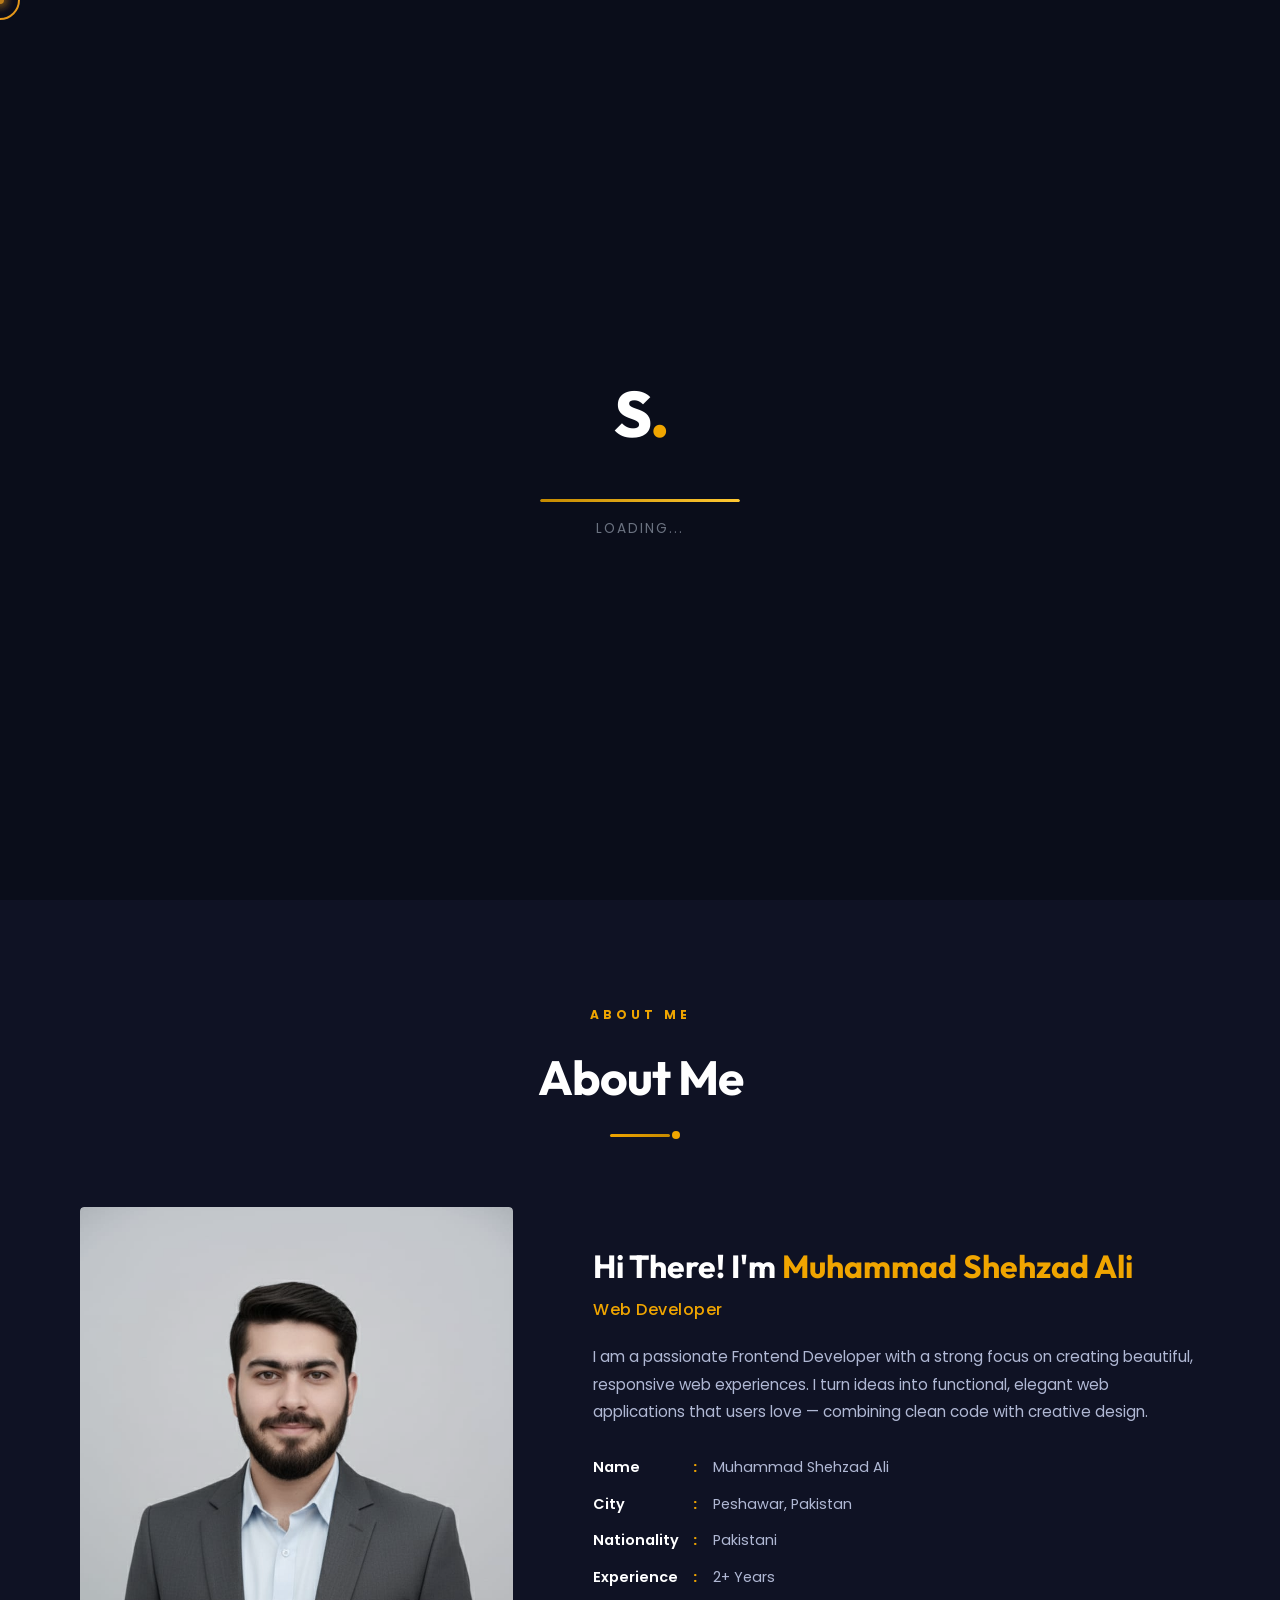
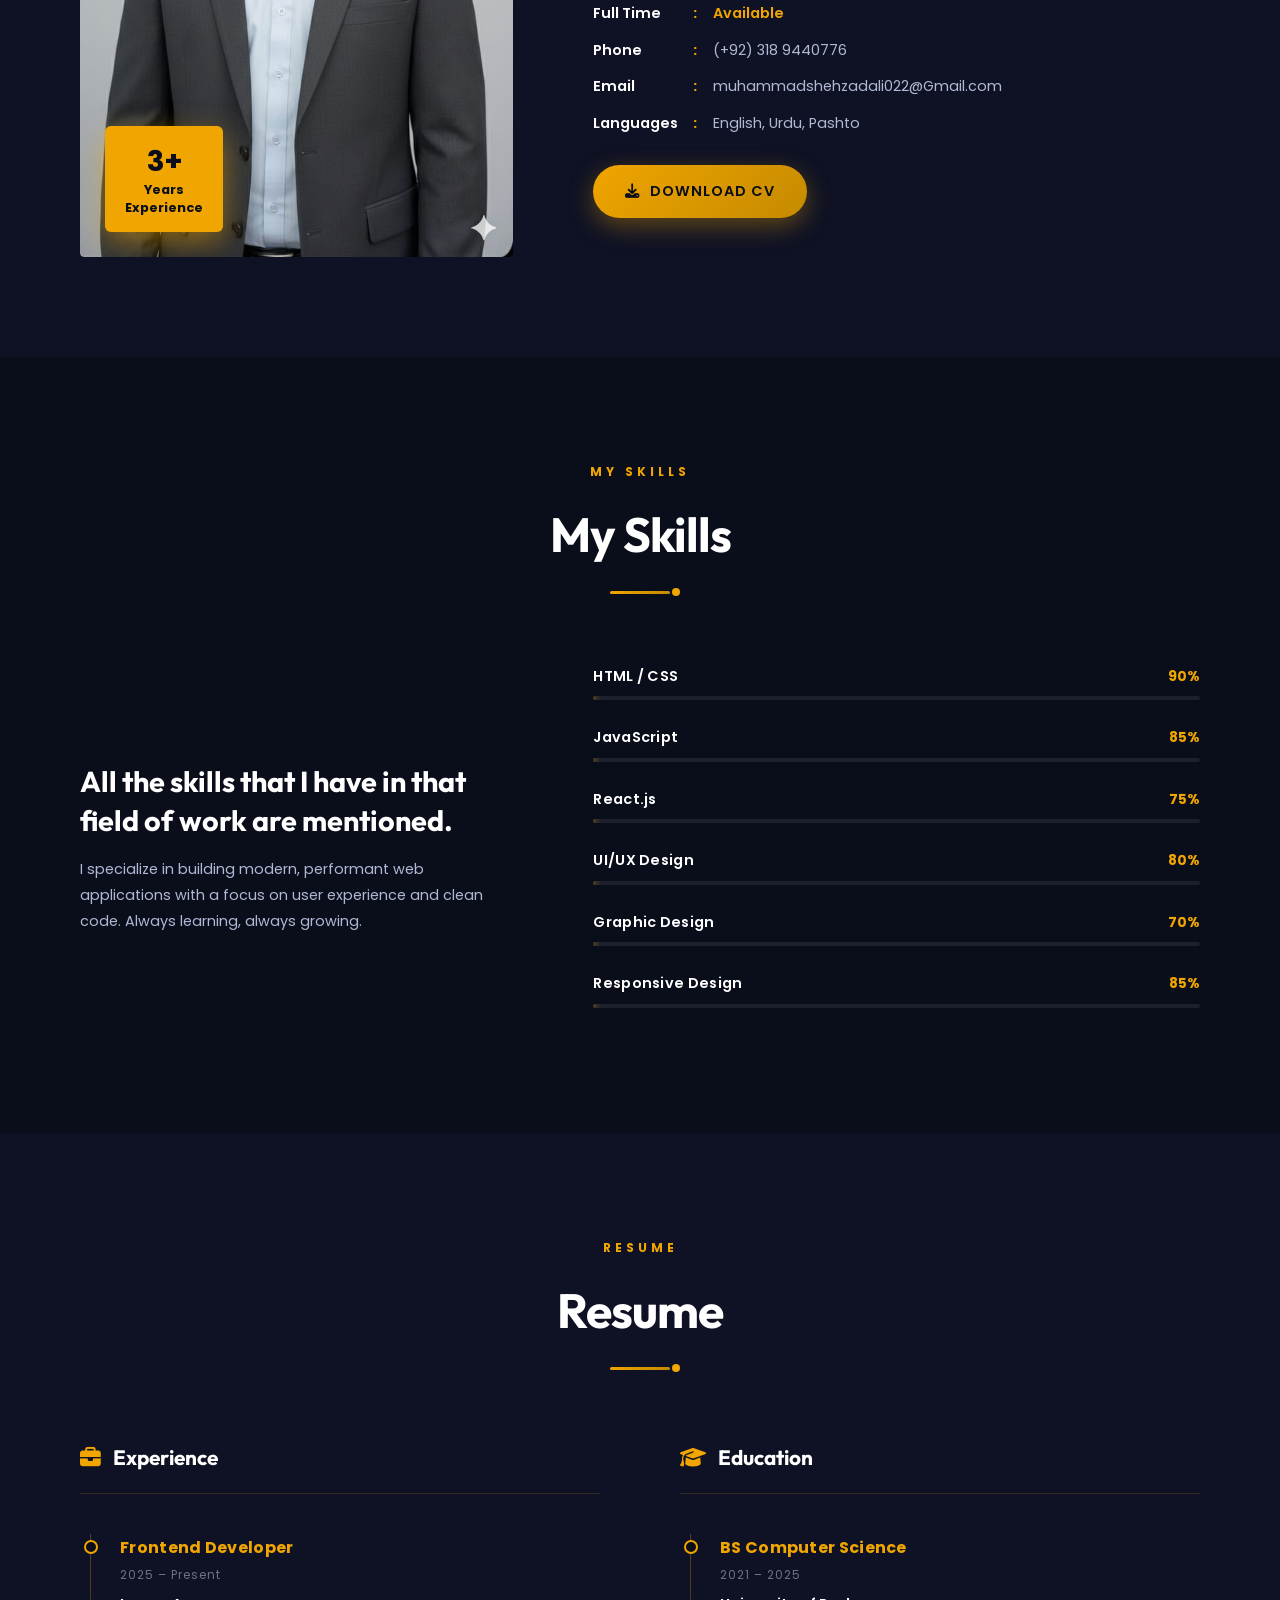
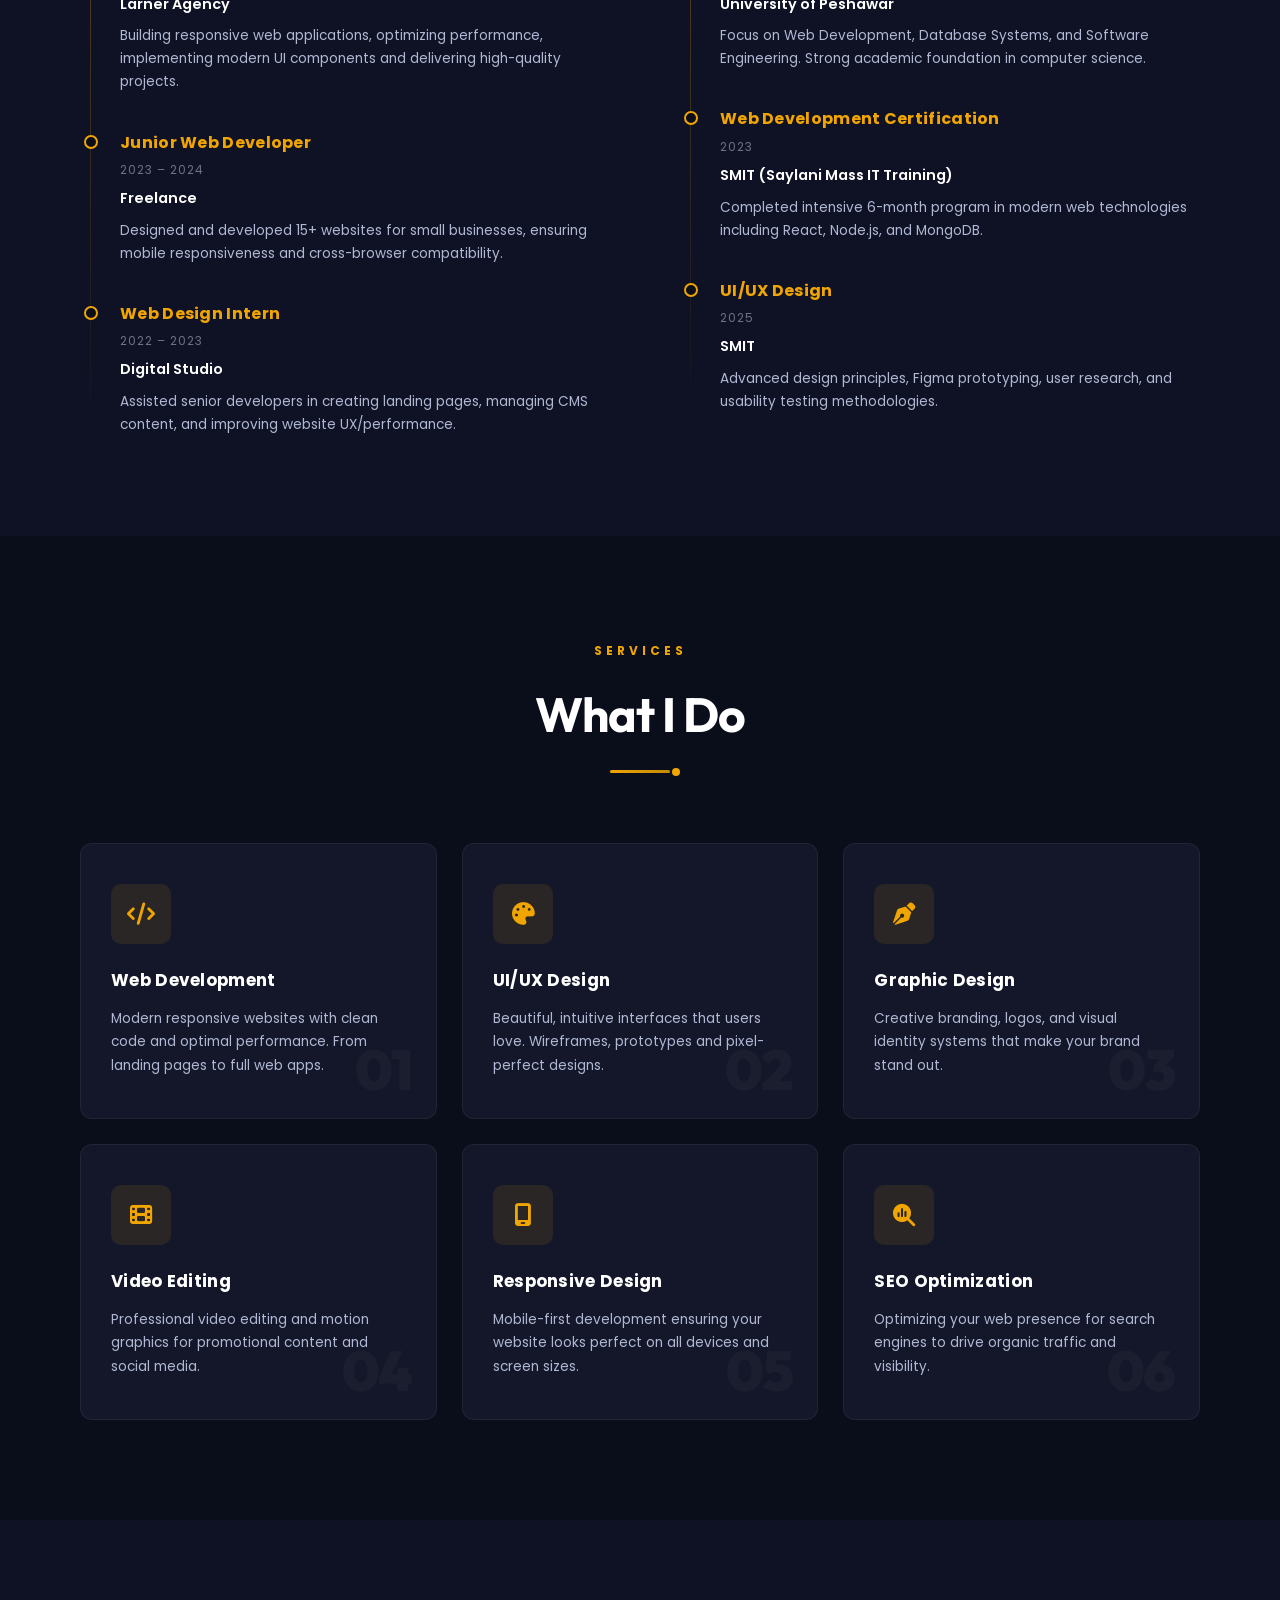
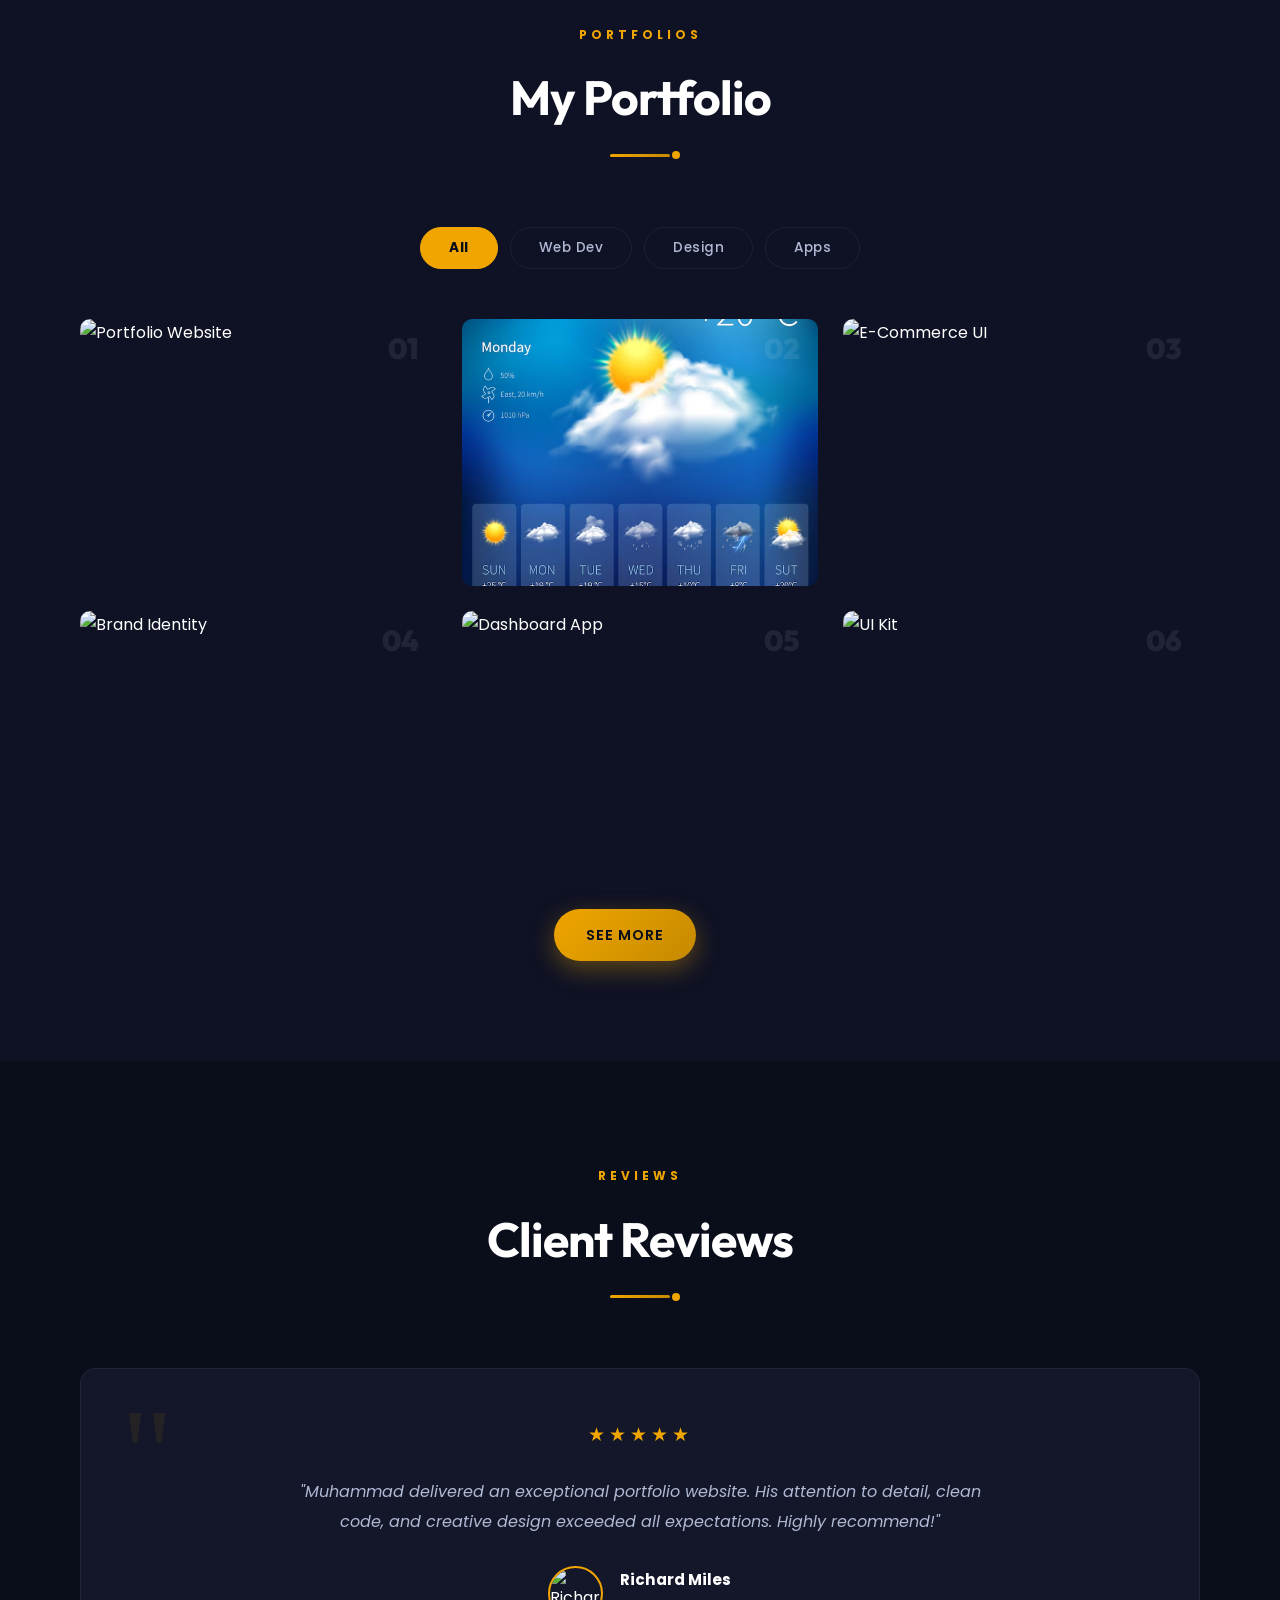
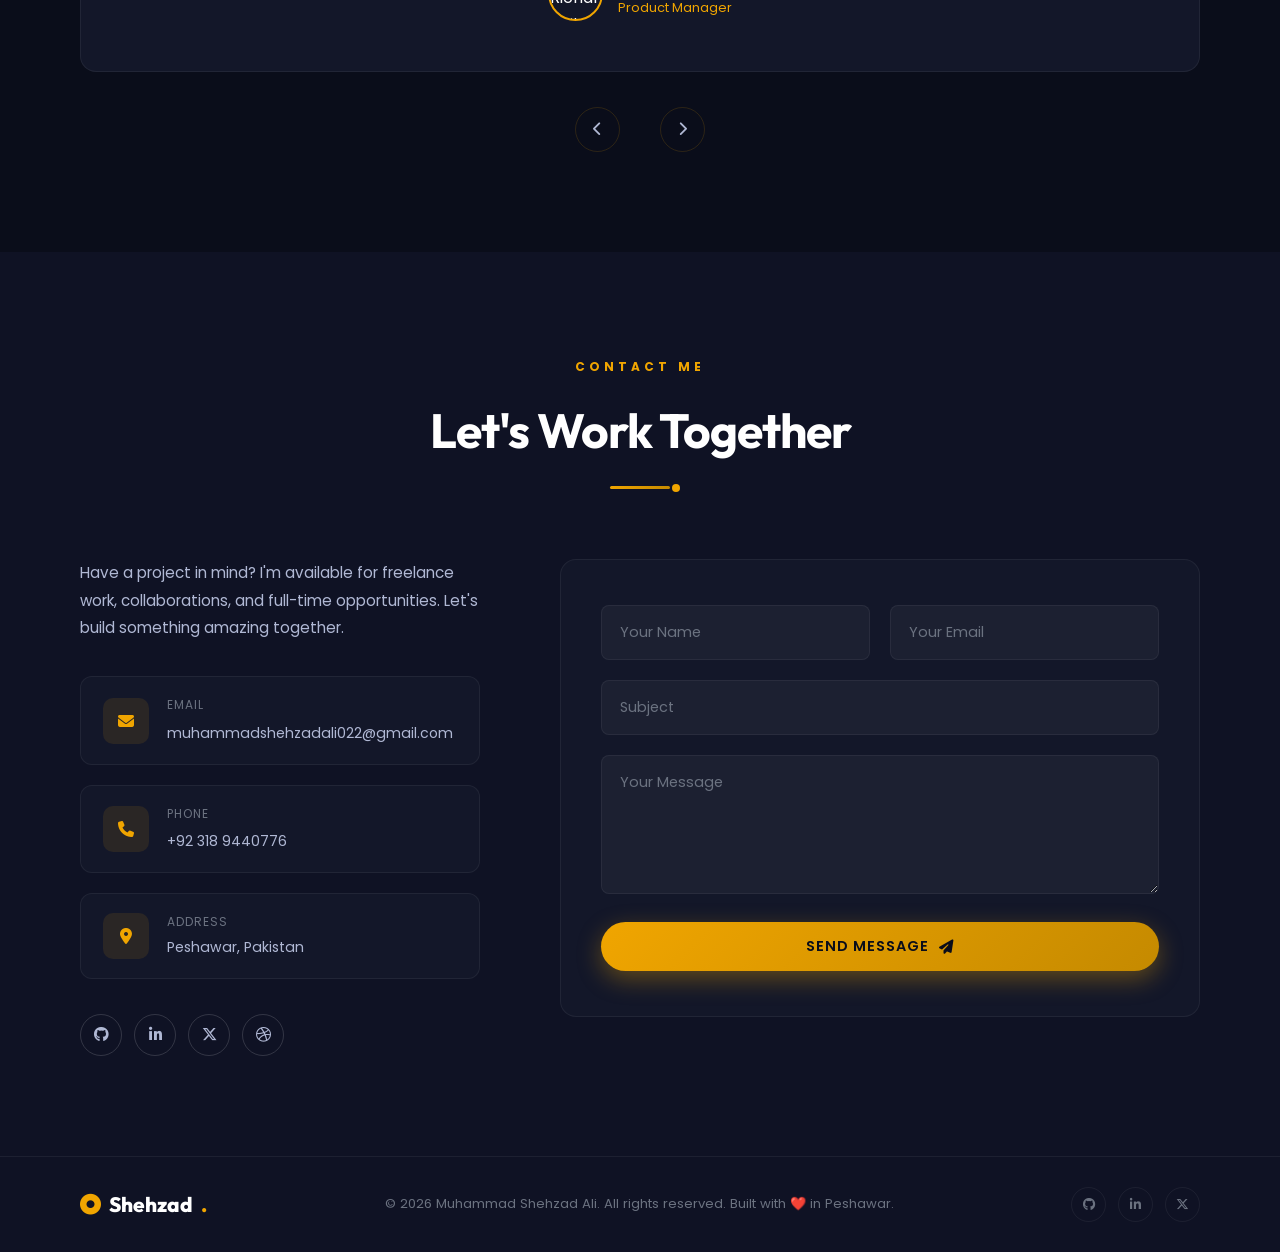
==== commit 79feb0bd: "My fortfolio done" ====
--- a/public/index.html
+++ b/public/index.html
@@ -94,9 +94,9 @@
           <a href="#portfolio" class="btn btn-outline">My Work</a>
         </div>
         <div class="hero-socials">
-          <a href="https://github.com/" target="_blank" class="social-icon" title="GitHub"><i class="fa-brands fa-github"></i></a>
+          <a href="https://github.com/A249214" target="_blank" class="social-icon" title="GitHub"><i class="fa-brands fa-github"></i></a>
           <a href="https://www.linkedin.com/in/muhammad-shehzad-ali-67a84635b/" target="_blank" class="social-icon" title="LinkedIn"><i class="fa-brands fa-linkedin-in"></i></a>
-          <a href="+923189440776" target="_blank" class="social-icon" title="Whatsapp"><i class="bx bxl-whatsapp"></i></a>
+          <a href="https://wa.me/923189440776" target="_blank" class="social-icon" title="Whatsapp"><i class="bx bxl-whatsapp"></i></a>
           <a href="mailto:muhammadshehzadali022@gmail.com" class="social-icon" title="Email"><i class="fa-solid fa-envelope"></i></a>
         </div>
       </div>
@@ -104,8 +104,8 @@
     <div class="hero-right">
       <div class="hero-img-wrapper">
         <div class="hero-img-bg"></div>
-        <img src="./my photo hero image.jpeg" alt="Muhammad Shehzad Ali" class="hero-img hero-img-1" id="heroImg1" />
-        <img src="./my photo.jpeg" alt="Muhammad Shehzad Ali" class="hero-img hero-img-2" id="heroImg2" />
+        <img src="https://res.cloudinary.com/dieadxuwq/image/upload/v1779270655/WhatsApp_Image_2026-04-04_at_10.40.17_PM_i9vhtq.jpg" alt="Muhammad Shehzad Ali" class="hero-img hero-img-1" id="heroImg1" />
+        <img src="https://res.cloudinary.com/dieadxuwq/image/upload/v1779270656/my_photo_xy8zua.jpg" alt="Muhammad Shehzad Ali" class="hero-img hero-img-2" id="heroImg2" />
         <div class="hero-img-ring ring-1"></div>
         <div class="hero-img-ring ring-2"></div>
       </div>
@@ -131,7 +131,7 @@
           <div class="about-img-frame">
             <img src="./my photo.jpeg" alt="Muhammad Shehzad Ali" class="about-img" />
             <div class="about-img-overlay">
-              <span class="exp-badge"><strong>2+</strong> Years<br/>Experience</span>
+              <span class="exp-badge"><strong>3+</strong> Years<br/>Experience</span>
             </div>
           </div>
         </div>
@@ -442,10 +442,10 @@
         </div>
       </div>
       <div class="portfolio-section-container-btn">
-       <a href="#" class="btn btn-primary mt-30">
-         See More
-          </a>
-        </div>
+        <a href="https://project-show-case-bay.vercel.app/" class="btn btn-primary mt-30" target="_blank" rel="noopener noreferrer">
+          See More
+        </a>
+      </div>
     </div>
 
     
@@ -538,8 +538,8 @@
             </div>
           </div>
           <div class="contact-socials">
-            <a href="https://github.com" target="_blank" class="social-icon"><i class="fa-brands fa-github"></i></a>
-            <a href="https://linkedin.com" target="_blank" class="social-icon"><i class="fa-brands fa-linkedin-in"></i></a>
+            <a href="https://github.com/A249214" target="_blank" class="social-icon"><i class="fa-brands fa-github"></i></a>
+            <a href="https://www.linkedin.com/in/muhammad-shehzad-ali-67a84635b" target="_blank" class="social-icon"><i class="fa-brands fa-linkedin-in"></i></a>
             <a href="https://twitter.com" target="_blank" class="social-icon"><i class="fa-brands fa-x-twitter"></i></a>
             <a href="https://dribbble.com" target="_blank" class="social-icon"><i class="fa-brands fa-dribbble"></i></a>
           </div>
@@ -584,7 +584,7 @@
         </a>
         <p class="footer-text">© 2026 Muhammad Shehzad Ali. All rights reserved. Built with ❤️ in Peshawar.</p>
         <div class="footer-socials">
-          <a href="https://github.com/" target="_blank"><i class="fa-brands fa-github"></i></a>
+          <a href="https://github.com/A249214" target="_blank"><i class="fa-brands fa-github"></i></a>
           <a href="https://www.linkedin.com/in/muhammad-shehzad-ali-67a84635b/" target="_blank"><i class="fa-brands fa-linkedin-in"></i></a>
           <a href="https://twitter.com" target="_blank"><i class="fa-brands fa-x-twitter"></i></a>
         </div>
